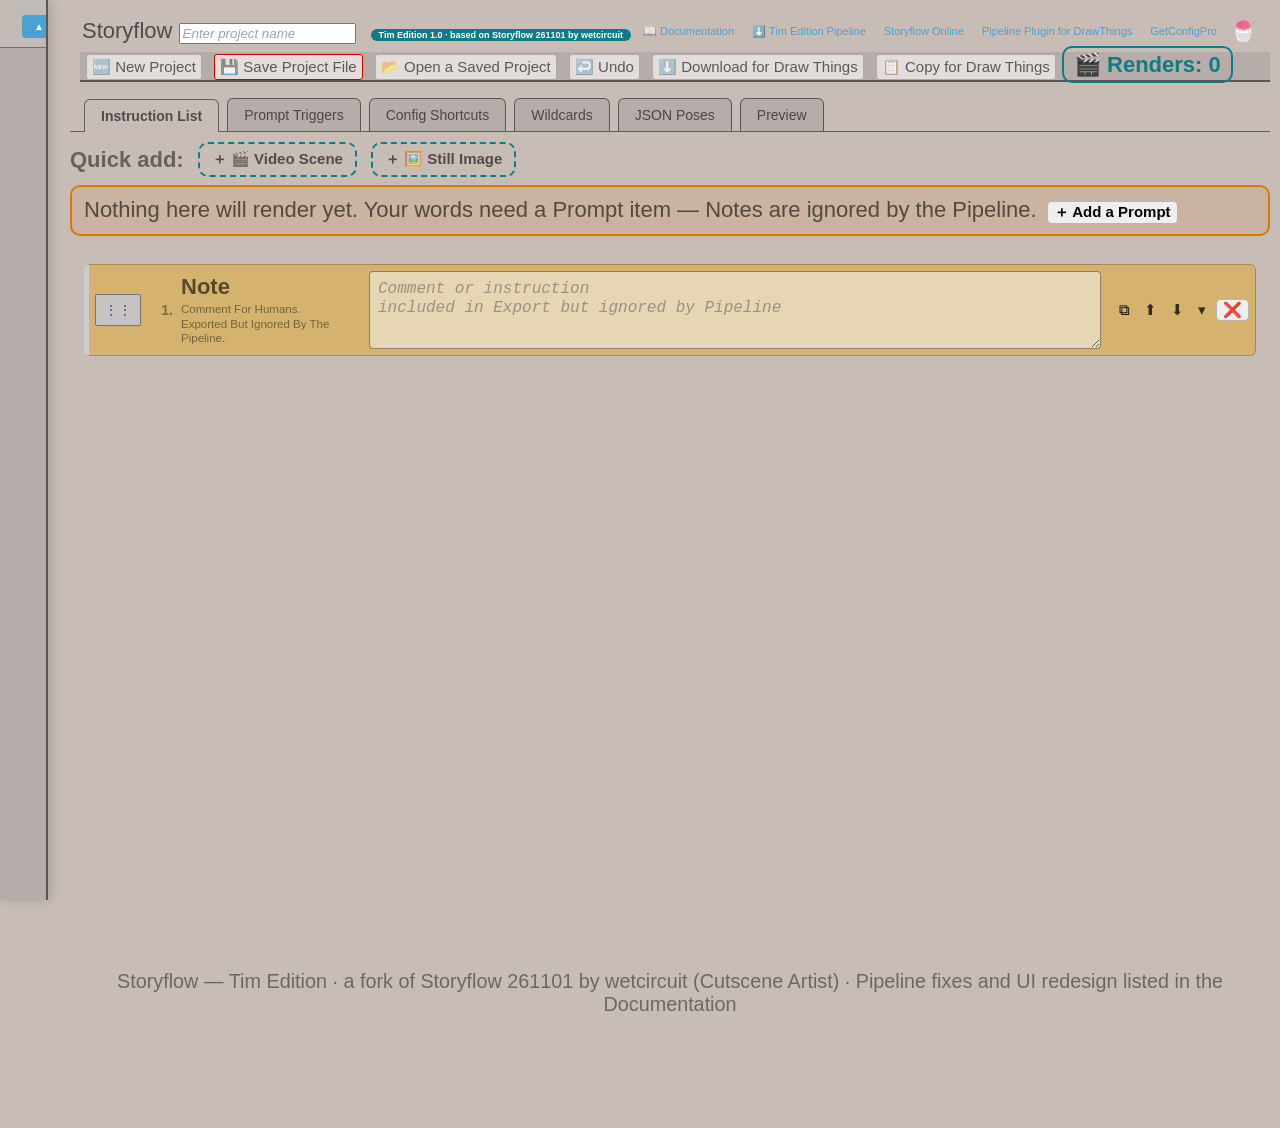
==== index.html @ 90a5c949 "UI redesign round (fixes 19-24): Tim Edition identity, plain-language renames, sticky bar, renders c" ====
<!DOCTYPE html>
<html lang="en">
<head>
    <meta charset="UTF-8" />
    <title>Storyflow — Tim Edition for Draw Things</title>
<meta name="apple-mobile-web-app-capable" content="yes">
<meta name="apple-mobile-web-app-status-bar-style" content="default">
<meta name="apple-mobile-web-app-title" content="StoryFlow">
<link rel="apple-touch-icon" href="app-icon.png">
<style>
/* ==========================================================================
   COLOR SCHEMES & CSS VARIABLES
   ========================================================================== */

/* 1. Default / Light Theme */
:root, body[data-theme="day"] {
    color-scheme: light;
    --bg-primary: #c7bcb6;
    --bg-secondary: #b6adab;
    --bg-tertiary: #c1bab5;
    --bg-accent: #2c2b27;
    --bg-overlay: rgba(0, 0, 0, 0.4);
    --tray-bg: #b6adab;

    --text-primary: rgba(0, 0, 0, 0.6);
    --text-secondary: #073642;
    --text-muted: rgba(0, 0, 0, 0.4);
    --text-inverse: #222;

    --border-color: rgba(0, 0, 0, 0.5);
    --border-light: #eee8d5;

    /* Interactive Elements */
    --primary-color: #4AA1D3;
    --primary-hover: #5991A6;
    --btn-bg: #E3DDDC;
    --btn-hover: #DAD5CF;
    --btn-border: rgba(50, 50, 50, 0.3);
    --drag-handle: #C7C3C3;
    --drag-handle-border: rgba(0, 0, 0, 0.4);

    --textarea-bg: rgba(250, 250, 250, 0.5);
    --textarea-text: rgba(0, 0, 0, 0.8);
    --builder-bg: rgba(250, 250, 250, 0.2);
    --builder-border: rgba(0, 0, 0, 0.3);
    --label-color: rgba(0, 0, 0, 0.4);
    --stripe-even: rgba(250, 250, 250, 0.5);
    --stripe-odd: rgba(250, 250, 250, 0.35);
  
    --input-bg: rgba(250, 250, 250, 0.6);
    --input-text: rgba(0, 0, 0, 0.8);
    --placeholder-text: rgba(100, 100, 100, 0.6);
    --input-border: rgba(0, 0, 0, 0.4);
    --input-focus-border: #2563eb;
    --input-focus-ring: rgba(37, 99, 235, 0.2);

    /* Item Category Colors (Day) */
    --item-note-bg: #d5b36e;
    --item-note-hov: #e7d08f;
    --item-prompt-bg: #ce6666;
    --item-prompt-hov: #E49494;
    --item-config-bg: #6BA07D;
    --item-config-hov: #8fcca2;
    --item-frames-bg: #799dc4;
    --item-frames-hov: #85afe2;
    --item-moodboard-bg: #B081BA;
    --item-moodboard-hov: #ccaad9;
    --item-mask-bg: #8A90B3;
    --item-mask-hov: #B0B0C9;
    --item-canvas-bg: #9297A0;
    --item-canvas-hov: #A7A9B0;
    --item-depth-bg: #7877a5;
    --item-depth-hov: #9b9aba;
    --item-loop-bg: #d18a60;
    --item-loop-hov: #E3AB88;
    --item-xlMagic-bg: #5a8fba;
    --item-xlMagic-hov: #3d80d9;
    --item-xlMagic-color: #ffe739;
    --item-xlmagic-hover: #3d80d9;
    --item-xlmagic-border: rgba(150, 150, 50, 0.6);
    --item-special-border: rgba(50, 50, 250, 0.4);
}

/* 2. Night / Dark Theme Template */
body[data-theme="night"] {
    color-scheme: dark;
    --bg-primary: #000;
    --bg-secondary: #111;
    --bg-tertiary: #555;
    --bg-accent: #777;
    --bg-overlay: rgba(255, 255, 255, 0.4);
    --tray-bg: #222;

    --text-primary: rgba(250, 250, 250, 0.5);
    --text-secondary: #999;
    --text-muted: rgba(200, 200, 200, 0.4);
    --text-inverse: #222;

    --border-color: rgba(155, 155, 155, 0.5);
    --border-light: #eee8d5;

    /* Interactive Elements */
    --primary-color: #A99F74;
    --primary-hover: #BDB481;
    --btn-bg: #464646;
    --btn-hover: #555;
    --btn-border: rgba(150, 150, 150, 0.3);
    --drag-handle: #666;
    --drag-handle-border: rgba(0, 0, 0, 0.4);

    --textarea-bg: rgba(0, 0, 0, 0.3);
    --textarea-text: rgba(250, 250, 250, 0.6);
    --builder-bg: rgba(0, 0, 0, 0.15);
    --builder-border: rgba(0, 0, 0, 0.4);
    --label-color: rgba(250, 250, 250, 0.4);
    --stripe-even: rgba(0, 0, 0, 0.25);
    --stripe-odd: rgba(0, 0, 0, 0.5);
  
    --input-bg: rgba(0, 0, 0, 0.6);
    --input-text: rgba(250, 250, 250, 0.6);
    --placeholder-text: rgba(150, 150, 150, 0.6);
    --input-border: rgba(0, 0, 0, 0.9);
    --input-focus-border: #2563eb;
    --input-focus-ring: rgba(37, 99, 235, 0.2);

    /* Item Category Colors (Day) */
    --item-note-bg: #5a5941;
    --item-note-hov: #717050;
    --item-prompt-bg: #4f3035;
    --item-prompt-hov: #6A4148;
    --item-config-bg: #2E4535;
    --item-config-hov: #3C5D46;
    --item-frames-bg: #2E425A;
    --item-frames-hov: #3C536F;
    --item-moodboard-bg: #452E47;
    --item-moodboard-hov: #5F3D62;
    --item-mask-bg: #404C5D;
    --item-mask-hov: #4E6078;
    --item-canvas-bg: #494E54;
    --item-canvas-hov: #5D646E;
    --item-depth-bg: #2b2d3e;
    --item-depth-hov: #3D405D;
    --item-loop-bg: #5D3E36;
    --item-loop-hov: #764D42;
    --item-xlMagic-bg: #34376a;
    --item-xlMagic-hov: #43478A;
    --item-xlMagic-color: #BF9E3B;
    --item-xlmagic-border: rgba(150, 150, 50, 0.6);
    --item-special-border: rgba(150, 150, 255, 0.4);
}

/* 3. Example: High Contrast / Cyberpunk Theme Template */
body[data-theme="cyberpunk"] {
    color-scheme: dark;
    --bg-primary: #000;
    --bg-secondary: #111;
    --bg-tertiary: #555;
    --bg-accent: #777;
    --bg-overlay: rgba(255, 255, 255, 0.4);
    --tray-bg: #000;

    --text-primary: rgba(255, 255, 255, 0.4);
    --text-secondary: #999;
    --text-muted: rgba(250, 250, 250, 0.4);
    --text-inverse: #222;

    --border-color: rgba(250, 250, 250, 0.15);
    --border-light: #eee8d5;

    /* Interactive Elements */
    --primary-color: #A12828;
    --primary-hover: #B32D2D;
    --btn-bg: #222;
    --btn-hover: #555;
    --btn-border: rgba(200, 200, 200, 0.1);
    --drag-handle: #666;
    --drag-handle-border: rgba(150, 150, 150, 0.3);

    --textarea-bg: rgba(0, 0, 0, 0.3);
    --textarea-text: rgba(250, 250, 250, 0.6);
    --builder-bg: rgba(0, 0, 0, 0.2);
    --builder-border: rgba(0, 0, 0, 0.4);
    --label-color: rgba(250, 250, 250, 0.4);
    --stripe-even: rgba(0, 0, 0, 0.25);
    --stripe-odd: rgba(0, 0, 0, 0.5);
  
    --input-bg: rgba(0, 0, 0, 0.6);
    --input-text: #ccc;
    --placeholder-text: rgba(150, 150, 150, 0.6);
    --input-border: rgba(150, 150, 150, 0.2);
    --input-focus-border: #2563eb;
    --input-focus-ring: rgba(37, 99, 235, 0.2);

    /* Item Category Colors (Day) */
    --item-note-bg: #5a5941;
    --item-note-hov: rgba(250, 250, 250, 0.2);
    --item-prompt-bg: #222;
    --item-prompt-hov: rgba(250, 250, 250, 0.2);
    --item-config-bg: #222;
    --item-config-hov: rgba(250, 250, 250, 0.2);
    --item-frames-bg: #222;
    --item-frames-hov: rgba(250, 250, 250, 0.2);
    --item-moodboard-bg: #222;
    --item-moodboard-hov: rgba(250, 250, 250, 0.2);
    --item-mask-bg: #222;
    --item-mask-hov: rgba(250, 250, 250, 0.2);
    --item-canvas-bg: #222;
    --item-canvas-hov: rgba(250, 250, 250, 0.2);
    --item-depth-bg: #222;
    --item-depth-hov: rgba(250, 250, 250, 0.2);
    --item-loop-bg: #222;
    --item-loop-hov: rgba(250, 250, 250, 0.2);
    --item-xlMagic-bg: #222;
    --item-xlMagic-hov: rgba(250, 250, 250, 0.2);
    --item-xlMagic-color: #BF9E3B;
    --item-xlmagic-border: rgba(150, 150, 50, 0.6);
    --item-special-border: rgba(150, 100, 100, 0.5);
}
.app-header-container {
    display: flex;
    justify-content: space-between;
    align-items: center;
    padding: 8px 12px;
    font-family: SF Pro, sans-serif;
}
.app-header-title {
    display: flex;
    align-items: baseline;
    gap: 15px;
}

.app-header-title h1 {
    font-size: 20px;
    font-weight: 600;
    color: var(--text-color);
    margin: 0;
}

.app-version {
    font-size: 9px;
    color: var(--text-muted);
    font-weight: 400;
}

.app-header-nav {
    color: var(--primary-color);
    display: flex;
    gap: 10px;
}

.app-button {
    text-decoration: none;
    padding: 2px 4px;
    border-radius: 4px;
    font-size: 11px;
    font-weight: 200;
    transition: background-color 0.2s, opacity 0.2s;
}

.primary-action {
    background-color: var(--primary-color);
    color: white;
    border: 0px solid #007bff;
}

.primary-action:hover {
    background-color: var(--primary-hover);
}

.secondary-action {
    background-color: transparent;
    color: var(--primary-color);
}

.secondary-action:hover {
    color: var(--primary-hover);
}

        body { 
    font-family: SF Pro, sans-serif; 
    margin: 10px; 
    font-size: 22px; 
    zoom: 1;
    background-color: var(--bg-primary);
    color: var(--text-primary);
}
        h2 { margin-top: 30px; }
        .section { margin-bottom: 8px; }

        .trigger, .config-shortcut, .wildcard-shortcut, .poseJSON-shortcut, .item {
          display: flex;
          align-items: center;
          margin: 6px 0;
        }
        .item input[type="text"],
        .item textarea {background-color: var(--textarea-bg);
  color: var(--textarea-text);
  border: 1px solid var(--input-border);
          margin-right: 8px;
          flex: 1;
        }

/* [Tim edition] item help text, duplicate button, JSON validation flag */
.item-help-text { font-size: 0.72rem; font-weight: 400; opacity: 0.75; max-width: 150px; line-height: 1.25; margin-top: 2px; }
.item.invalid-json { outline: 2px solid #d60000; outline-offset: 1px; }
.json-flag { display: none; color: #d60000; font-size: 0.72rem; font-weight: 700; margin-top: 2px; }
.item.invalid-json .json-flag { display: block; }
.dup-btn { background: none; border: none; cursor: pointer; font-size: 0.95rem; padding: 2px 4px; }

/* Explicit class for standard textareas */
.standard-textarea {
  border: 1px solid var(--input-border);
  background-color: transparent;
  color: inherit;
  border-radius: 4px; /* Adjust as needed */
  padding: 8px;
  outline: none;
  font-family: Menlo, Monaco, Consolas, "Courier New", monospace;
}

.standard-textarea:focus {
  border-color: var(--input-border-color-focus, #0066cc);
}

/* Restyle main item textareas & text inputs (note, prompt, concat, poseJSON, etc.) */
.item textarea,
.item input[type="text"] {
  font-size: 16px;
  line-height: 1.2;
  font-family: Menlo, Monaco, Consolas, "Courier New", monospace;
}
        .item textarea {
          min-height: 60px;
        }
        .trigger input {
          margin-right: 8px;
          flex: 1;
        }
        .trigger textarea {
          margin-right: 8px;
          flex: 3;
        }
        .config-shortcut input {
          margin-right: 8px;
          flex: 1;
        }
        .config-shortcut textarea {
          margin-right: 8px;
          flex: 3;
        }
        .wildcard-shortcut input,
        .poseJSON-shortcut input {
          margin-right: 8px;
          flex: 1;
        }
        .wildcard-shortcut textarea,
        .poseJSON-shortcut textarea {
          margin-right: 8px;
          flex: 3;
        }
        .trigger textarea,
        .config-shortcut textarea,
        .wildcard-shortcut textarea,
        .poseJSON-shortcut textarea {
          min-height: 48px;
        }
        button {
          margin-left: 6px;
          font-size: 15px;
          border-radius: 5px;
          border: 1px solid var(--btn-border);
        }
        .btn {
    border-radius: 5px;
    background-color: var(--btn-bg);
    border: 1px solid var(--btn-border);
    padding: 1px 7px;
    color: var(--text-primary);
}

.btn:hover {
    background-color: var(--btn-hover);
}
        .btn-project {
font-size: 15px;
          background-color: var(--btn-bg);
    color: var(--text-primary);
          border-radius: 3px;
          border: 1px solid var(--btn-border);
          padding: 3px 5px;
        }
        .btn-project:hover {
          background-color: var(--btn-hover);
        }
        .btn-saveProject {
          background-color: var(--btn-bg);
    color: var(--text-primary);
          border-radius: 3px;
          border: 1px solid #cc0000;
          padding: 3px 5px;
        }
        .btn-saveProject:hover {
          background-color: var(--btn-hover);
        }
        .btn-special {
          background-color: var(--item-canvas-bg);
          color: var(--text-primary);
          border-radius: 4px;
          border: 1px solid var(--item-special-border);
          padding: 2px 5px;
        }
        .btn-special:hover {
          background-color: var(--item-canvas-hov);
        }
        .btn-xlMagic {
          background-color: var(--item-xlMagic-bg);
          color: var(--item-xlMagic-color);
          border-radius: 5px;
          border: 1px solid var(--item-xlmagic-border);
          padding: 0px 5px;
        }
        .btn-xlMagic:hover {
          background-color: var(--item-xlMagic-bg);
          color: #e9d862;
          border-color: #ffe03a;
        }
.btn-note { 
    background-color: var(--item-note-bg); 
    color: var(--text-primary);
}
        .btn-note:hover {
          background-color: var(--item-note-hov);
        }
.btn-prompt { 
    background-color: var(--item-prompt-bg); 
    color: var(--text-primary);
}
        .btn-prompt:hover {
          background-color: var(--item-prompt-hov);
        }
.btn-config { 
    background-color: var(--item-config-bg); 
    color: var(--text-primary);
}
        .btn-config:hover {
          background-color: var(--item-config-hov);
        }
.btn-frames { 
    background-color: var(--item-frames-bg); 
    color: var(--text-primary);
}
        .btn-frames:hover {
          background-color: var(--item-frames-hov);
        }
        .btn-moodboard { 
          background-color: var(--item-moodboard-bg); 
          color: var(--text-primary);
          padding: 2px 5px;
        }
        .btn-moodboard:hover {
          background-color: var(--item-moodboard-hov);
          color: var(--text-primary);
        }
        .btn-mask {
          background-color: var(--item-mask-bg);
          color: var(--text-primary);
          padding: 0px 5px;
        }
        .btn-mask:hover {
          background-color: var(--item-mask-hov);
        }
        .btn-canvas {
          background-color: var(--item-canvas-bg);
          color: var(--text-primary);
          padding: 2px 5px;
        }
        .btn-canvas:hover {
          background-color: var(--item-canvas-hov);
        }
        .btn-depth { 
          background-color: var(--item-depth-bg);
          color: var(--text-primary);
          padding: 2px 5px;
        }
        .btn-depth:hover {
          background-color: var(--item-depth-hov);
        }
        .btn-loop { 
          background-color: var(--item-loop-bg); 
          color: var(--text-primary);
          padding: 2px 5px;
        }
        .btn-loop:hover {
          background-color: var(--item-loop-hov);
        }

        .delete-btn {
          padding 8px 8px;
        }

#themeSelect {
  /* Strips away native browser styling (borders, default arrow) */
  appearance: none;
  -webkit-appearance: none;
  -moz-appearance: none;

  /* Basic resets */
  border: none;
  background: transparent;
  outline: none;
  cursor: pointer;

  /* Custom typography & sizing */
  font-size: 1.5rem;
  padding: 4px 8px;
}

#itemtList { 
    display: flex; 
    flex-direction: column; 
    gap: 6px; 
    /* Take up available vertical space above the fixed bottom tray */
    min-height: calc(100vh - 220px); 
    padding: 12px;
    border: 2px dashed transparent;
    border-radius: 8px;
    transition: background-color 0.2s ease, border-color 0.2s ease;
}

/* Visual cue when dragging items over the screen */
#itemtList.dragging-active {
    border-color: #a0c4ff;
    background-color: var(--bkgd-accent);
}

/* Empty state message inside the drop area */
#itemtList:empty::before {
    content: "📥 Drop items here or click buttons below to build your flow";
    display: flex;
    justify-content: center;
    align-items: center;
    height: 150px;
    color: #888;
    font-size: 14px;
    font-weight: 500;
    border: 2px dashed #ccc;
    border-radius: 8px;
    background-color: #fafafa;
}
        .item { background: #fff000; 
            border: 1px solid; 
            border-color: var(--btn-border); 
            border-radius: 6px; 
            padding: 6px; 
        }
        .item[data-type="note"], .item[data-type="approve"], .item[data-type="swapCanvas"], .item[data-type="fileLoad"] { background: var(--item-note-bg); }
        .item[data-type="prompt"], .item[data-type="negPrompt"], .item[data-type="concat"], .item[data-type="prefix"],  .item[data-type="getPrompt"], 
        .item[data-type="wildcard"], .item[data-type="interrogate"], .item[data-type="enhance"] { background: var(--item-prompt-bg); }
        .item[data-type="config"], .item[data-type="size"], .item[data-type^="sizex2"], .item[data-type^="hrf"], .item[data-type="sweep"], .item[data-type="inpaintTools"] { background: var(--item-config-bg); }
        .item[data-type="frames"], .item[data-type="frames8"], .item[data-type="frames17"], .item[data-type="framesDialog"] { background: var(--item-frames-bg); }
        .item[data-type^="canvas"], .item[data-type^="crop"], .item[data-type^="removeBkgd"], .item[data-type^="askZoom"], .item[data-type^="matte"], .item[data-type^="faceZoom"], .item[data-type^="adaptSize"], .item[data-type="moveScale"] { background: var(--item-canvas-bg); }
        .item[data-type^="mask"] { background: var(--item-mask-bg); }
        .item[data-type^="moodboard"] { background: var(--item-moodboard-bg); }
        .item[data-type^="depth"], .item[data-type^="pose"] { background: var(--item-depth-bg); }
        .item[data-type="xlMagic"] { color: var(--item-xlMagic-color); background: var(--item-xlMagic-bg); border-color: #5a8fba; }
        .item[data-type^="loop"] { background: var(--item-loop-bg); }
        
/* Shared sizing, border, and layout properties for both control buttons */
.drag-handle,
.delBtn {
  display: inline-flex;
  align-items: center;
  justify-content: center;
  padding: 8px 8px;
  border-radius: 2px;
  border: 1px solid var(--drag-handle-border);
  font-size: 14px;
  line-height: 1;
  box-sizing: border-box;
  user-select: none;
  -webkit-user-select: none;
  flex-shrink: 0; /* Prevents squishing when text flexes */
}

/* Drag Handle Specifics */
.drag-handle {
  cursor: grab;
  margin-right: 8px;
  background: var(--drag-handle);
  /* PREVENTS IPAD FROM SCROLLING THE PAGE WHEN YOU TRY TO DRAG THE HANDLE */
  touch-action: none; 
}

/* Delete Button Specifics */
.delBtn {
  cursor: pointer;
  background: var(--bg-btn);
  margin-left: 8px;
}

.delBtn:hover {
  background-color: var(--drag-handle);
  border-color: var(--border-color);
}

/* Ensure child elements inside items don't intercept pointer events while dragging */
.item input, .item textarea, .item select, .item button {
  touch-action: auto;
}
        .drag-handle:active { cursor: grabbing; background: #ccc; }
        #preview { white-space: pre-wrap; border: 1px solid #ddd; padding: 10px; background: #fafafa; }
        .drop-indicator { height: 6px; background: #4a90e2; margin: 2px 0; border-radius: 3px; pointer-events: none; }
        .item.dragging { opacity: .5; }
        .item-type-label { font-weight: 600; margin-right: 8px; min-width: 180px; text-transform: capitalize; }
        .small-muted { font-size: 12px; color: var(--text-muted); margin-left: 8px; }
        .controls-row { display:flex; gap:8px; align-items:center; margin-bottom:8px; }
        .add-buttons { display:flex; gap:6px; flex-wrap:wrap; column-gap: 6px; row-gap: 4px;}
        .action-bar {
  margin-left: 10px; /* Adjust this value to your preferred spacing */
}

/* 1. Container holding the tabs */
.tab-nav {
    display: flex;
    gap: 0px;
    border-bottom: 1px solid var(--border-color);
    margin-top: 16px;
    padding-left: 8px;
}

/* 2. Base tab styling */
.tab-button {
    padding: 8px 16px;
    cursor: pointer;
    border: 1px solid var(--border-color);
    border-bottom: none; /* Hide bottom border */
    background-color: var(--bg-secondary);
    /* Round ONLY top corners */
    border-top-left-radius: 6px;
    border-top-right-radius: 6px;
    border-bottom-left-radius: 0;
    border-bottom-right-radius: 0;
    font-size: 14px;
    color: var(--text-primary);
    transition: background-color 0.2s, color 0.2s;
    margin-right: 2px;
}

/* Hover state */
.tab-button:hover { 
    background-color: var(--bg-tertiary); 
    color: #000;
}

/* 3. Active tab state */
.tab-button.active {
    background-color: var(--bg-primary);
    color: var(--text-primary);
    border-color: var(--border-color);
    font-weight: 600;
    position: relative;
    top: 1px; /* Slight overlap to sit flush on the bottom line */
}

/* Modal Overlay Panel Container */
.tab-content {
    display: none;
    position: fixed;
    top: 0;
    left: 0;
    right: 0;           /* <--- Ensure it spans full width */
    bottom: 0;          /* <--- Spans full height */
    width: 100vw;
    height: 100vh;
    background-color: rgba(0, 0, 0, 0.4);
    z-index: 2000;
    
    /* Centering Controls */
    justify-content: center; /* Horizontally centers the card */
    align-items: flex-start; /* Keeps it near the top */
    padding-top: 80px;
    padding-left: 0;
    padding-right: 0;
    box-sizing: border-box;
}

.tab-content.open {
    display: flex;
}

/* Modal Inner Card */
.tab-overlay-card {
background: var(--bg-primary);
    border: 1px solid var(--border-color);
    color: var(--text-primary);
    border-radius: 10px;
    width: 90%;
    max-width: 600px;
    max-height: 80vh;
    box-shadow: 0 10px 25px rgba(0, 0, 0, 0.25);
    display: flex;
    flex-direction: column;
    overflow: hidden;
    position: relative;
    
    /* Nudge to the left */
    transform: translateX(-60px); /* Adjust pixel value as needed */
}

/* Modal Header with Close Button */
.tab-overlay-header {
    display: flex;
    justify-content: space-between;
    align-items: center;
    padding: 12px 20px;
    background-color: var(--bg-tertiary);
    border-bottom: 1px solid var(--border-color);
}

.tab-overlay-header h3 {
    margin: 0;
    font-size: 16px;
    color: var(--text-primary);
}

.tab-close-btn {
    background: transparent;
    border: none;
    font-size: 18px;
    font-weight: bold;
    cursor: pointer;
    color: var(--text-primary);
    padding: 4px 8px;
    border-radius: 4px;
}

.tab-close-btn:hover {
    background-color: #e4e4e4;
    color: #000;
}

.tab-panel { 
    display: none; 
    padding: 12px;
    overflow-y: auto;
}

.tab-panel.active { 
    display: block; 
}
        
        .item-index {
          font-weight: 600;
          color: var(--text-muted);
          width: 24px;
          text-align: right;
          margin-right: 8px;
          flex-shrink: 0;
          font-size: 14px;
        }

/* ==========================================
   2. Dynamic Form Fields Rules
   ========================================== */
.json-builder-container {
  display: flex;
  flex-wrap: wrap;
  gap: 6px 12px;
  align-items: center;
  flex: 1;
  background: var(--builder-bg);
  padding: 6px 10px;
  border-radius: 4px;
  border: 1px solid var(--builder-border);
  margin-right: 8px;
}

.input-prefix {
  color: var(--text-muted);
  font-size: 12px;
  font-weight: 500;
  font-family:  inherit;
}

/* Base resets */
.custom-slider {
  accent-color: var(--primary-color);
  background: transparent;
  width: 100%;
}

.json-field {
  display: flex;
  align-items: center;
  gap: 4px;
  font-size: 12px;
}

/* Structural utility classes to replace inline styles */
.json-field.full-width {
  width: 100%;
}

.json-field.flex-grow {
  flex: 1;
  width: 100%;
  align-items: stretch;
}

.json-field label {
  font-weight: 500;
  color: var(--label-color);
}
.json-param-label {
    color: var(--label-color);
    font-weight: 500;        /* Label font weight */
    font-size: 12px;         /* Label font size */
    margin-right: 4px;       /* Spacing between label and input */
}

/* Input & Control Baseline Styling */
.json-builder-container input[type="number"],
.json-builder-container input[type="text"],
.json-builder-container select,
.json-builder-container textarea {
  background-color: var(--input-bg);
  color: var(--input-text);
  border: 1px solid var(--input-border);
  border-radius: 3px;
  padding: 2px 6px;
  font-family: inherit;
  font-size: 12px;
  outline: none;
  transition: border-color 0.15s ease, box-shadow 0.15s ease;
}

/* Explicit element dimensions */
.json-field input[type="number"] {
  background-color: var(--input-bg);
  width: 55px;
  height: 20px;
}

/* Compact number inputs (replaces style="width: 3em;") */
.json-field input[type="number"].input-compact {
  width: 3.5em;
}

.json-field input[type="text"] {
  width: 110px;
}

.json-field input[type="text"].input-flex {
  flex: 1;
}

.json-field textarea {
  min-height: 60px;
  width: 100%;
  font-family: Menlo, Monaco, Consolas, "Courier New", monospace;
  font-size: 14px;
  line-height: 18px;
  padding: 4 6px;
  overflow: auto; 
  touch-action: manipulation;

  
  /* Lined Notebook / Alternating Row Effect */
  background-image: repeating-linear-gradient(
    to bottom,
    var(--stripe-even) 0px,
    var(--stripe-even) 18px,
    var(--stripe-odd) 18px,
    var(--stripe-odd) 36px
  );
  background-attachment: local; /* Scrolls the stripes along with the text */
  background-color: transparent;
  color: var(--input-text);
  border: 1px solid var(--input-border);
}

.json-field input[type="checkbox"] {
  accent-color: var(--primary-color);
  cursor: pointer;
}

/* Interactive States */
.json-builder-container input:focus,
.json-builder-container select:focus,
.json-builder-container textarea:focus {
  border-color: var(--input-focus-border);
  box-shadow: 0 0 0 2px var(--input-focus-ring);
}

/* Fix for WebKit auto-fill overriding dark backgrounds */
.json-builder-container input:-webkit-autofill {
  -webkit-box-shadow: 0 0 0 30px var(--input-bg) inset !important;
  -webkit-text-fill-color: var(--input-text) !important;
}
#tab-preview pre {
    white-space: pre-wrap;
    word-break: break-word;
    border: 1px solid var(--border-color);
    padding: 12px;
    background: var(--bg-secondary);
    border-radius: 6px;
    max-height: 60vh;
    overflow-y: auto;
    margin: 0;
}

/* Base Body Adjustment */
body { 
    padding-bottom: 70px;
    transition: padding-bottom 0.3s ease;
}

/* Fixed Bottom Tray Container */
#fixed-instructions-bar {
    position: fixed;
    bottom: 0;
    left: 0;
    right: 0;
background-color: var(--bg-secondary);
    border-top: 2px solid var(--border-color);
    z-index: 1000;
    box-shadow: 0 -3px 10px rgba(0,0,0,0.15);
    transition: all 0.3s cubic-bezier(0.25, 1, 0.5, 1);
    overflow: hidden;
    display: flex;
    flex-direction: column;
}

/* State 1: Collapsed (Speed Rail) */
#fixed-instructions-bar.tray-collapsed {
    height: 48px;
}

/* State 2: Medium (Categorized Dock) */
#fixed-instructions-bar.tray-medium {
    height: 150px;
}

/* State 3: Full Options Matrix */
#fixed-instructions-bar.tray-expanded {
    height: 380px;
}

/* Tray Header Layout */
.tray-header {
    display: flex;
    justify-content: space-between;
    align-items: center;
    padding: 6px 16px;
    background: var(--bg-tertiary);
    border-bottom: 1px solid var(--input-border);
    min-height: 48px;
    box-sizing: border-box;
}

.speed-rail-items {
    display: flex;
    align-items: center;
    gap: 6px;
    flex-wrap: nowrap;
    overflow-x: auto;
}

.speed-rail-items button,
.add-buttons button {
    cursor: grab;
}

.speed-rail-items button:active,
.add-buttons button:active {
    cursor: grabbing;
}

.speed-label {
    font-size: 11px;
    font-weight: bold;
    color: var(--text-muted);
    margin-right: 4px;
    letter-spacing: 0.5px;
}

.btn-tray-toggle {
    background: var(--primary-color);
    color: white;
    border: none;
    padding: 6px 12px;
    border-radius: 4px;
    cursor: pointer;
    font-size: 10px;
    font-weight: bold;
    white-space: nowrap;
}

.btn-tray-toggle:hover {
    background: var(--primary-hover);
}

/* Category Filter Tabs */
.tray-category-tabs {
    display: flex;
    gap: 4px;
    padding: 8px 24px;
    background: var(--bg-accent);
    border-bottom: 1px solid var(--border-color);
}

.tray-cat-btn {
    border: 1px solid var(--input-border);
    background: var(--btn-bg);
    color: var(--text-muted);
    padding: 4px 10px;
    border-radius: 12px;
    font-size: 11px;
    cursor: pointer;
}

.tray-cat-btn.active {
    background: var(--primary-color);
    color: white;
    border-color: #var(--border-light);
}

.tray-content {
    padding-top: 8px;
    padding-left: 12px;
    justify-content: center;
    align-items: center;
    width: 100%;
    height: 100%;
    background: var(--tray-bg);
}

.button-group {
    display: flex;
    flex-wrap: wrap;
    gap: 6px;
    margin-bottom: 6px;
}
input::placeholder,
textarea::placeholder {
  color: var(--placeholder-text);
  font-style: italic;
  opacity: 1; /* Override Firefox's default opacity reduction */
}

.file-reconnect-warning {
    border: 2px dashed #e63946 !important;
    background-color: #ffe6e6 !important;
    flex-wrap: wrap; /* Allows injected warning element to drop to a new line */
}

/* ============================================================
   [Tim edition] UI redesign — branding, sticky bar, family
   colors, loop brackets, collapse, tray dock (left/bottom),
   library drawer, quick-add + guard
   ============================================================ */
.app-version { background: #0e7c86; color: #fff; border-radius: 10px; padding: 1px 8px; font-weight: 600; }
.action-bar { position: sticky; top: 0; z-index: 900; background: var(--bg-secondary); border-bottom: 2px solid var(--border-color); }
.render-counter { font-weight: 700; padding: 4px 10px; border: 2px solid #0e7c86; border-radius: 10px; color: #0e7c86; white-space: nowrap; }
.tab-count { font-weight: 700; opacity: 0.85; }
.quick-add-bar { display: flex; gap: 8px; align-items: center; margin: 10px 0 4px; flex-wrap: wrap; }
.quick-add-label { font-weight: 600; opacity: 0.8; }
.btn-template { border: 2px dashed #0e7c86; background: transparent; color: inherit; border-radius: 10px; padding: 6px 12px; font-weight: 600; cursor: pointer; }
.btn-template:hover { background: rgba(14,124,134,0.12); }
.render-guard { border: 2px solid #d97706; background: rgba(217,119,6,0.12); border-radius: 10px; padding: 10px 12px; margin: 8px 0; }
.render-guard button { margin-left: 10px; font-weight: 700; cursor: pointer; }
/* item family color bands */
.item { border-left: 5px solid #95a5a6; }
.item.fam-prompt { border-left-color: #4a90d9; }
.item.fam-video { border-left-color: #9b59b6; }
.item.fam-mask { border-left-color: #27ae60; }
.item.fam-file { border-left-color: #e67e22; }
.item.fam-flow { border-left-color: #e74c3c; }
.item.fam-config { border-left-color: #95a5a6; }
.item.fam-canvas { border-left-color: #16a085; }
.item.fam-mood { border-left-color: #b7950b; }
.item.fam-note { border-left-color: #cccccc; }
/* loop brackets */
.item.in-loop { margin-left: 22px; }
.item.loop-unmatched { outline: 2px dashed #e74c3c; outline-offset: -2px; }
/* move + collapse buttons */
.move-btn, .collapse-btn { background: none; border: none; cursor: pointer; font-size: 15px; padding: 2px 4px; opacity: 0.75; }
.move-btn:hover, .collapse-btn:hover { opacity: 1; }
.item.item-collapsed > *:not(.drag-handle):not(.item-index):not(.item-type-label):not(.dup-btn):not(.delete-btn):not(.move-btn):not(.collapse-btn) { display: none !important; }
/* tray search + dock switch */
#traySearch { border-radius: 8px; border: 1px solid var(--border-color); padding: 4px 8px; min-width: 150px; }
.dock-switch { display: inline-flex; gap: 4px; margin: 0 6px; }
.dock-switch button { border: 1px solid var(--border-color); background: transparent; color: inherit; border-radius: 8px; padding: 3px 8px; cursor: pointer; font-weight: 600; }
.dock-switch button.dock-active { background: #0e7c86; color: #fff; border-color: #0e7c86; }
/* libraries open as a right-side drawer instead of a centered popup */
.tab-content { justify-content: flex-end; padding-top: 0; }
.tab-overlay-card { height: 100vh; max-height: 100vh; width: min(620px, 94vw); border-radius: 0; overflow-y: auto; }
/* tray docked LEFT (Tim's default): a permanent full-height column */
body { transition: padding-left 0.3s ease, padding-bottom 0.3s ease; }
body.tray-left { padding-left: 308px; padding-bottom: 12px; }
body.tray-left #fixed-instructions-bar { top: 0; bottom: 0; left: 0; right: auto; width: 292px; height: auto !important; border-top: none; border-right: 2px solid var(--border-color); box-shadow: 3px 0 10px rgba(0,0,0,0.15); }
body.tray-left #fixed-instructions-bar .tray-content { overflow-y: auto; flex: 1 1 auto; }
body.tray-left .tray-header { flex-wrap: wrap; }
body.tray-left .speed-rail-items { flex-wrap: wrap; }
body.tray-left .tray-category-tabs { flex-wrap: wrap; }
body.tray-left:has(#fixed-instructions-bar.tray-collapsed) { padding-left: 60px; }
body.tray-left #fixed-instructions-bar.tray-collapsed { width: 46px; }
body.tray-left #fixed-instructions-bar.tray-collapsed .tray-content,
body.tray-left #fixed-instructions-bar.tray-collapsed .tray-category-tabs,
body.tray-left #fixed-instructions-bar.tray-collapsed .speed-rail-items,
body.tray-left #fixed-instructions-bar.tray-collapsed .dock-switch,
body.tray-left #fixed-instructions-bar.tray-collapsed #traySearch { display: none; }
.tim-footer { text-align: center; opacity: 0.75; font-size: 0.9em; margin: 18px 0 90px; }
    </style>
<!-- iOS / Apple Home Screen Icons & App Mode -->
<link rel="apple-touch-icon" sizes="180x180" href="https://cutsceneartist.com/DrawThings/app-icons/icon-180.png">
<meta name="apple-mobile-web-app-capable" content="yes">
<meta name="apple-mobile-web-app-status-bar-style" content="black-translucent">
<meta name="apple-mobile-web-app-title" content="Storyflow">

<!-- Standard Web App Icons & Manifest -->
<link rel="icon" href="data:image/svg+xml,%3Csvg xmlns='http://www.w3.org/2000/svg' viewBox='0 0 64 64'%3E%3Crect width='64' height='64' rx='12' fill='%230e7c86'/%3E%3Ctext x='32' y='44' font-size='36' text-anchor='middle' fill='white' font-family='sans-serif' font-weight='bold'%3ET%3C/text%3E%3C/svg%3E">
</head>

<body>
<header class="app-header-container">
    <div class="app-header-title">
        <label>Storyflow
            <input type="text" id="projectName" placeholder="Enter project name" oninput="updatePreview()">
        </label>
        <span class="app-version">Tim Edition 1.0 · based on Storyflow 261101 by wetcircuit</span>
    </div>
    <nav class="app-header-nav">
        <a href="docs/" class="app-button secondary-action">📖 Documentation</a>
        <a href="StoryflowPipeline_tim.js" class="app-button secondary-action">⬇️ Tim Edition Pipeline</a>
        <a href="https://cutsceneartist.com/DrawThings/" class="app-button secondary-action">Storyflow Online</a>
        <a href="https://cutsceneartist.com/DrawThings/StoryflowPipeline.zip" class="app-button secondary-action">Pipeline Plugin for DrawThings</a>
        <a href="https://cutsceneartist.com/DrawThings/GetConfigPro.zip" class="app-button secondary-action">GetConfigPro</a>
    </nav>
<select id="themeSelect" onchange="setTheme(this.value)" style="font-size: 20px; padding: 2px 2px; border-radius: 8px;">
    <option value="day">🍧</option>
    <option value="night">🌙</option>
    <option value="cyberpunk">⚡</option>
</select>
</header>

<div class="section action-bar">
    <button class="btn-project" onclick="newProject()">🆕 New Project</button>
    <button class="btn-saveProject" onclick="saveProject()">💾 Save Project File</button>
    <button class="btn-project" onclick="loadProject()">📂 Open a Saved Project</button>
    <button class="btn-project" id="undoBtn" onclick="undoLast()" title="Undo the last list change (add, delete, duplicate, reorder, load, new)">↩️ Undo</button>
    <button class="btn-project" onclick="exportTextfile()">⬇️ Download for Draw Things</button>
    <button class="btn-project" onclick="exportClipboard(this)">📋 Copy for Draw Things</button>
    <span id="renderCounter" class="render-counter" title="Items that will actually render — the same count the Pipeline reports as 'number of renders'">🎬 Renders: 0</span>
</div>

<div class="tab-container section">
    <!-- Tab Navigation with 6 Tabs -->
    <div class="tab-nav">
        <button id="defaultOpen" class="tab-button active" onclick="openTab(event, 'tab-storyflow')">Instruction List</button>
        <button class="tab-button" onclick="openTab(event, 'tab-triggers')">Prompt Triggers <span class="tab-count" id="count-triggers"></span></button>
        <button class="tab-button" onclick="openTab(event, 'tab-shortcuts')">Config Shortcuts <span class="tab-count" id="count-shortcuts"></span></button>
        <button class="tab-button" onclick="openTab(event, 'tab-wildcards')">Wildcards <span class="tab-count" id="count-wildcards"></span></button>
        <button class="tab-button" onclick="openTab(event, 'tab-poses')">JSON Poses <span class="tab-count" id="count-poses"></span></button>
        <button class="tab-button" onclick="openTab(event, 'tab-preview')">Preview</button>
    </div>

    <!-- TAB POPUPS -->
    <div id="tabContentOverlay" class="tab-content" onclick="handleOverlayClick(event)">
        <div class="tab-overlay-card">
            <div class="tab-overlay-header">
                <h3 id="overlayTitle">Settings</h3>
                <button class="tab-close-btn" onclick="closeOverlay()">✕</button>
            </div>

            <div id="tab-triggers" class="tab-panel">
                <div class="list-container" id="triggerListPrompt"></div>
                <div class="footer">
                    <button class="btn" onclick="addTriggerPrompt()">+ Add Prompt Trigger</button>
                    <p class="small-muted">User-defined triggerwords used by the <strong>prompt</strong> items only</p>
                </div>
            </div>

            <div id="tab-shortcuts" class="tab-panel">
                <div class="list-container" id="configShortcutsList"></div>
                <div class="footer">
                    <button class="btn" onclick="addConfigShortcut()">+ Add Config Shortcut</button>
                    <p class="small-muted">User-defined shortcuts used by the <strong>config</strong> items only</p>
                </div>
            </div>

            <div id="tab-wildcards" class="tab-panel">
                <div class="list-container" id="wildcardsList"></div>
                <div class="footer">
                    <button class="btn" onclick="addWildcard()">+ Add Wildcard</button>
                    <p class="small-muted">Define wildcards for prompt items</p>
                </div>
            </div>

            <div id="tab-poses" class="tab-panel">
                <div class="list-container" id="poseJSONShortcutsList"></div>
                <div class="footer">
                    <button class="btn" onclick="addPose()">+ Add Pose Shortcut</button>
                    <p class="small-muted">Define shortcuts for JSON poses</p>
                </div>
            </div>

            <!-- Preview Tab Panel -->
            <div id="tab-preview" class="tab-panel">
                <pre id="preview"></pre>
            </div>
        </div>
    </div>
</div>

    <!-- [Tim edition] quick-add templates + the no-renders guard -->
    <div class="quick-add-bar">
        <span class="quick-add-label">Quick add:</span>
        <button class="btn-template" onclick="addVideoScene()" title="Adds Add Text + Length from Dialogue + Prompt — one complete video scene">＋ 🎬 Video Scene</button>
        <button class="btn-template" onclick="addStillImage()" title="Adds a single Prompt item — one still image">＋ 🖼️ Still Image</button>
    </div>
    <div id="renderGuard" class="render-guard" style="display:none"></div>

    <div id="itemtList" aria-live="polite"></div>

    <footer class="tim-footer">Storyflow — Tim Edition · a fork of Storyflow 261101 by wetcircuit (Cutscene Artist) · Pipeline fixes and UI redesign listed in the Documentation</footer>

    <!-- BUTTONS TRAY -->
<div id="fixed-instructions-bar" class="tray-collapsed" data-category="all">
    <!-- Tray Header / Speed Rail Header -->
    <div class="tray-header">
        <div class="speed-rail-items">
    <span class="speed-label">grab to drop:</span>

     
                <button class="btn-note" draggable="true" ondragstart="handleNewItemDragStart(event, 'note')" onclick="addItem('note')">+ Note</button>

                <button class="btn-special" draggable="true" ondragstart="handleNewItemDragStart(event, 'canvasClear')" onclick="addItem('canvasClear')">+ Clear Image</button>

                <button class="btn-config" draggable="true" ondragstart="handleNewItemDragStart(event, 'size')" onclick="addItem('size')">+ Size</button>

                <button class="btn-prompt" draggable="true" ondragstart="handleNewItemDragStart(event, 'prompt')" onclick="addItem('prompt')">+ Prompt</button>

                <button class="btn-frames" draggable="true" ondragstart="handleNewItemDragStart(event, 'framesDialog')" onclick="addItem('framesDialog')">+ 💬 Length from Dialogue</button>

                <button class="btn-canvas" draggable="true" ondragstart="handleNewItemDragStart(event, 'crop')" onclick="addItem('crop')">+ Crop Image</button>


</div>
        
        <div class="tray-controls">
            <input type="text" id="traySearch" placeholder="find an instruction…" oninput="filterTraySearch(this.value)" title="Filter the instruction buttons by name">
            <span class="dock-switch" title="Where the instruction list (tray) sits">
                <button type="button" id="dockLeftBtn" onclick="setTrayDock('left')">◀ Left</button>
                <button type="button" id="dockBottomBtn" onclick="setTrayDock('bottom')">▼ Bottom</button>
            </span>
            <button class="btn-tray-toggle" id="trayToggleBtn" onclick="toggleTrayState()">
                ▲ (Click to Expand)
            </button>
        </div>
    </div>

    <!-- Category Filter Tabs (Visible in Medium / Expanded state) -->
    <div class="tray-category-tabs">
        <button class="tray-cat-btn active" onclick="filterTrayCategory('all', this)">All Options</button>
        <button class="tray-cat-btn" onclick="filterTrayCategory('prompts', this)">Prompts</button>
        <button class="tray-cat-btn" onclick="filterTrayCategory('imgvid', this)">Img Vid</button>
        <button class="tray-cat-btn" onclick="filterTrayCategory('config', this)">Config</button>
        <button class="tray-cat-btn" onclick="filterTrayCategory('canvas', this)">Canvas</button>
        <button class="tray-cat-btn" onclick="filterTrayCategory('moodboard', this)">Moodboard</button>
        <button class="tray-cat-btn" onclick="filterTrayCategory('mask', this)">Mask</button>
        <button class="tray-cat-btn" onclick="filterTrayCategory('layers', this)">Layers</button>
        <button class="tray-cat-btn" onclick="filterTrayCategory('loop', this)">Loop</button>
    </div>

    <!-- Full Button Grid -->
    <div class="tray-content">
        <div class="add-buttons">
            <!-- Prompts -->
            <div class="button-group" data-category="prompts">
                <button class="btn-prompt" draggable="true" ondragstart="handleNewItemDragStart(event, 'prompt')" onclick="addItem('prompt')">+ Prompt</button>
                <button class="btn-prompt" draggable="true" ondragstart="handleNewItemDragStart(event, 'concat')" onclick="addItem('concat')">+ Add Text (Concat)</button>
                <button class="btn-prompt" draggable="true" ondragstart="handleNewItemDragStart(event, 'wildcard')" onclick="addItem('wildcard')">+ Wildcard</button>
                <button class="btn-prompt" draggable="true" ondragstart="handleNewItemDragStart(event, 'interrogate')" onclick="addItem('interrogate')">+ Interrogate</button>
                <button class="btn-prompt" draggable="true" ondragstart="handleNewItemDragStart(event, 'enhance')" onclick="addItem('enhance')">+ Enhance</button>
                <button class="btn-prompt" draggable="true" ondragstart="handleNewItemDragStart(event, 'prefix')" onclick="addItem('prefix')">+ Prefix</button>
                <button class="btn-prompt" draggable="true" ondragstart="handleNewItemDragStart(event, 'getPrompt')" onclick="addItem('getPrompt')">+ Get Prompt</button>
                <button class="btn-prompt" draggable="true" ondragstart="handleNewItemDragStart(event, 'negPrompt')" onclick="addItem('negPrompt')">+ Negative</button>
            </div>

            <!-- ImgVid -->
            <div class="button-group" data-category="imgvid">
                <button class="btn-special" draggable="true" ondragstart="handleNewItemDragStart(event, 'canvasClear')" onclick="addItem('canvasClear')">+ Clear Image</button>
                <button class="btn-special" draggable="true" ondragstart="handleNewItemDragStart(event, 'canvasSaveArea')" onclick="addItem('canvasSaveArea')">+ Save Area</button>
                <button class="btn-special" draggable="true" ondragstart="handleNewItemDragStart(event, 'canvasSave')" onclick="addItem('canvasSave')">+ Save Full</button>
                <button class="btn-special" draggable="true" ondragstart="handleNewItemDragStart(event, 'canvasLoad')" onclick="addItem('canvasLoad')">+ Load</button>
                <button class="btn-note" draggable="true" ondragstart="handleNewItemDragStart(event, 'swapCanvas')" onclick="addItem('swapCanvas')">+ Swap</button>
                <button class="btn-frames" draggable="true" ondragstart="handleNewItemDragStart(event, 'frames')" onclick="addItem('frames')">+ Frames: Wan</button>
                <button class="btn-frames" draggable="true" ondragstart="handleNewItemDragStart(event, 'frames8')" onclick="addItem('frames8')">+ Frames: LTX</button>
                <button class="btn-frames" draggable="true" ondragstart="handleNewItemDragStart(event, 'frames17')" onclick="addItem('frames17')">+ Frames: H3</button>
                <button class="btn-frames" draggable="true" ondragstart="handleNewItemDragStart(event, 'framesDialog')" onclick="addItem('framesDialog')">+ 💬 Length from Dialogue</button>
            </div>

            <!-- Config -->
            <div class="button-group" data-category="config">
                <button class="btn-config" draggable="true" ondragstart="handleNewItemDragStart(event, 'config')" onclick="addItem('config')">+ Config</button>
                <button class="btn-config" draggable="true" ondragstart="handleNewItemDragStart(event, 'size')" onclick="addItem('size')">+ Size</button>
                <button class="btn-config" draggable="true" ondragstart="handleNewItemDragStart(event, 'sizex2')" onclick="addItem('sizex2')">+ Size x2</button>
                <button class="btn-config" draggable="true" ondragstart="handleNewItemDragStart(event, 'hrf')" onclick="addItem('hrf')">+ High-res Fix</button>
                <button class="btn-config" draggable="true" ondragstart="handleNewItemDragStart(event, 'inpaintTools')" onclick="addItem('inpaintTools')">+ In-paint Tools</button>
                <button class="btn-config" draggable="true" ondragstart="handleNewItemDragStart(event, 'sweep')" onclick="addItem('sweep')">+ Sweep</button>
                <button class="btn-xlMagic" draggable="true" ondragstart="handleNewItemDragStart(event, 'xlMagic')" onclick="addItem('xlMagic')">+ XL Magic✨</button>
            </div>

            <!-- Canvas -->
            <div class="button-group" data-category="canvas">
                <button class="btn-canvas" draggable="true" ondragstart="handleNewItemDragStart(event, 'faceZoom')" onclick="addItem('faceZoom')">+ Face Zoom</button>
                <button class="btn-canvas" draggable="true" ondragstart="handleNewItemDragStart(event, 'askZoom')" onclick="addItem('askZoom')">+ Ask Zoom</button>
                <button class="btn-canvas" draggable="true" ondragstart="handleNewItemDragStart(event, 'moveScale')" onclick="addItem('moveScale')">+ Move Scale</button>
                <button class="btn-canvas" draggable="true" ondragstart="handleNewItemDragStart(event, 'adaptSize')" onclick="addItem('adaptSize')">+ Adapt Size</button>
                <button class="btn-canvas" draggable="true" ondragstart="handleNewItemDragStart(event, 'matte')" onclick="addItem('matte')">+ Matte</button>
                <button class="btn-canvas" draggable="true" ondragstart="handleNewItemDragStart(event, 'crop')" onclick="addItem('crop')">+ Crop</button>
                <button class="btn-canvas" draggable="true" ondragstart="handleNewItemDragStart(event, 'removeBkgd')" onclick="addItem('removeBkgd')">+ Remove BKGD</button>
            </div>

            <!-- Moodboard -->
            <div class="button-group" data-category="moodboard">
                <button class="btn-moodboard" draggable="true" ondragstart="handleNewItemDragStart(event, 'moodboardClear')" onclick="addItem('moodboardClear')">+ Clear Moodboard</button>
                <button class="btn-moodboard" draggable="true" ondragstart="handleNewItemDragStart(event, 'moodboardCanvas')" onclick="addItem('moodboardCanvas')">+ Canvas to Moodboard</button>
                <button class="btn-moodboard" draggable="true" ondragstart="handleNewItemDragStart(event, 'moodboardAdd')" onclick="addItem('moodboardAdd')">+ Add to Moodboard</button>
                <button class="btn-moodboard" draggable="true" ondragstart="handleNewItemDragStart(event, 'moodboardRemove')" onclick="addItem('moodboardRemove')">+ Remove from Moodboard</button>
                <button class="btn-moodboard" draggable="true" ondragstart="handleNewItemDragStart(event, 'moodboardWeights')" onclick="addItem('moodboardWeights')">+ MB Weights</button>
                <button class="btn-loop" draggable="true" ondragstart="handleNewItemDragStart(event, 'loopAddMB')" onclick="addItem('loopAddMB')">+ Add⒤ MB</button>
            </div>

            <!-- Mask -->
            <div class="button-group" data-category="mask">
                <button class="btn-mask" draggable="true" ondragstart="handleNewItemDragStart(event, 'maskClear')" onclick="addItem('maskClear')">+ Clear 👤Mask</button>
                <button class="btn-mask" draggable="true" ondragstart="handleNewItemDragStart(event, 'maskLoad')" onclick="addItem('maskLoad')">+ Load 👤</button>
                <button class="btn-mask" draggable="true" ondragstart="handleNewItemDragStart(event, 'maskFG')" onclick="addItem('maskFG')">+ Foreground 👤</button>
                <button class="btn-mask" draggable="true" ondragstart="handleNewItemDragStart(event, 'maskBkgd')" onclick="addItem('maskBkgd')">+ Background 👤</button>
                <button class="btn-mask" draggable="true" ondragstart="handleNewItemDragStart(event, 'maskBody')" onclick="addItem('maskBody')">+ Body 👤</button>
                <button class="btn-loop" draggable="true" ondragstart="handleNewItemDragStart(event, 'loopLoadMask')" onclick="addItem('loopLoadMask')">+ Load⒤👤</button>
            </div>

            <!-- Layers -->
            <div class="button-group" data-category="layers">
                <button class="btn-depth" draggable="true" ondragstart="handleNewItemDragStart(event, 'depthExtract')" onclick="addItem('depthExtract')">+ Extract Depth</button>
                <button class="btn-depth" draggable="true" ondragstart="handleNewItemDragStart(event, 'depthCanvas')" onclick="addItem('depthCanvas')">+ Canvas to Depth</button>
                <button class="btn-depth" draggable="true" ondragstart="handleNewItemDragStart(event, 'depthToCanvas')" onclick="addItem('depthToCanvas')">+ Depth to Canvas</button>
                <button class="btn-depth" draggable="true" ondragstart="handleNewItemDragStart(event, 'poseJSON')" onclick="addItem('poseJSON')">+ JSON Pose</button>
                <button class="btn-mask" draggable="true" ondragstart="handleNewItemDragStart(event, 'maskGet')" onclick="addItem('maskGet')">+ Mask👤 to Canvas</button>
            </div>

            <!-- Loop -->
            <div class="button-group" data-category="loop">
                <button class="btn-note" draggable="true" ondragstart="handleNewItemDragStart(event, 'note')" onclick="addItem('note')">+ Note</button>
                <button class="btn-note" draggable="true" ondragstart="handleNewItemDragStart(event, 'approve')" onclick="addItem('approve')">+ Approve</button>
                <button class="btn-note" draggable="true" ondragstart="handleNewItemDragStart(event, 'fileLoad')" onclick="addItem('fileLoad')">+ Add Pipeline</button>
                <button class="btn-loop" draggable="true" ondragstart="handleNewItemDragStart(event, 'loop')" onclick="addItem('loop')">+ Loop</button>
                <button class="btn-loop" draggable="true" ondragstart="handleNewItemDragStart(event, 'loopSave')" onclick="addItem('loopSave')">+ Save Image⒤</button>
                <button class="btn-loop" draggable="true" ondragstart="handleNewItemDragStart(event, 'loopLoad')" onclick="addItem('loopLoad')">+ Load Image⒤</button>
                <button class="btn-loop" draggable="true" ondragstart="handleNewItemDragStart(event, 'loopEnd')" onclick="addItem('loopEnd')">+ End Loop</button>
            </div>
        </div>
    </div>
</div>

    <script>
 /* ===========================
   State
   =========================== */
let promptTriggers = {};
let configShortcuts = {};
let poseJSONShortcuts = {};
let wildcardShortcuts = {};
const dropIndicator = document.createElement("div");
dropIndicator.className = "drop-indicator";
let draggedEl = null;

/* ===========================
   Utility helpers
   =========================== */
function formatTypeLabel(type) {
  const map = {
    note: "note",
    prompt: "prompt",
    concat: "concat — add text",
    prefix: "prefix",
    wildcard: "wildcard",
    interrogate: "interrogate",
    enhance: "enhance LLM",
    getPrompt: "get prompt",
    approve: "approve ✏️",
    swapCanvas: "swap image",
    config: "config",
    size: "size",
    sizex2: "size x2",
    hrf: "High-Res Fix",
    sweep: "sweep",
    frames: "frames Wan",
    frames8: "frames LTX",
    frames17: "frames H3",
    framesDialog: "frames by dialog — auto length 💬",
    negPrompt: "negative prompt",
    faceZoom: "face zoom",
    askZoom: "ask zoom",
    removeBkgd: "remove background",
    canvasClear: "clear image",
    canvasSave: "save full image",
    canvasSaveArea: "save render area",
    canvasLoad: "load image",
    moveScale: "move & scale",
    adaptSize: "adapt size to fit image",
    matte: "matte",
    crop: "crop image",
    moodboardClear: "clear moodboard",
    moodboardCanvas: "canvas to moodboard",
    moodboardAdd: "add to moodboard",
    moodboardLoad: "add to moodboard",
    moodboardRemove: "remove moodboard at idx",
    moodboardWeights: "moodboard weights",
    loopAddMB: "Add⒤ to moodboard",
    maskClear: "clear mask",
    maskLoad: "load mask",
    maskGet: "get mask",
    maskBkgd: "background mask",
    maskFG: "foreground mask",
    maskBody: "body mask",
    maskAsk: "ask mask",
    inpaintTools: "in-paint tools",
    depthExtract: "extract depthmap",
    depthCanvas: "canvas to depth layer",
    depthToCanvas: "depth layer to canvas",
    xlMagic: "XL magic✨",
    poseClear: "clear pose",
    poseJSON: "JSON pose",
    fileLoad: "add pipeline",
    loop: "loop",
    loopLoad: "load image⒤",
    loopLoadMask: "load mask⒤",
    loopSave: "save image⒤",
    loopEnd: "end Loop",
  };
  return map[type] || type;
}

function parseJSONSafely(str, fallback) {
    try {
        if (typeof str === 'object' && str !== null) return str;
        return JSON.parse(str);
    } catch(e) {
        return fallback;
    }
}

/* ===========================
   Configuration Schema
   =========================== */
/* ===========================
   [Tim edition] One-line help per item type
   Shown under the type label on every item — the original Editor's only
   help was placeholder text inside empty fields.
   =========================== */
/* [Tim edition] item families — drive the color band on each item so a
   long list is scannable by kind at a glance. */
const ITEM_FAMILY = (() => {
    const fam = {};
    const put = (family, types) => types.forEach(t => { fam[t] = family; });
    put("prompt", ["prompt", "concat", "prefix", "wildcard", "negPrompt", "interrogate", "enhance", "getPrompt", "approve"]);
    put("video", ["frames", "frames8", "frames17", "framesDialog"]);
    put("mask", ["maskClear", "maskLoad", "maskGet", "maskBkgd", "maskFG", "maskBody", "maskAsk"]);
    put("file", ["canvasSave", "canvasSaveArea", "canvasLoad", "fileLoad", "loopLoad", "loopSave", "loopLoadMask"]);
    put("flow", ["loop", "loopEnd"]);
    put("canvas", ["canvasClear", "swapCanvas", "crop", "faceZoom", "askZoom", "moveScale", "adaptSize", "matte", "removeBkgd", "depthExtract", "depthCanvas", "depthToCanvas"]);
    put("mood", ["moodboardClear", "moodboardCanvas", "moodboardAdd", "moodboardLoad", "moodboardRemove", "moodboardWeights", "loopAddMB"]);
    put("note", ["note"]);
    return fam;
})();
function itemFamily(type) { return ITEM_FAMILY[type] || "config"; }

const ITEM_HELP = {
    prompt: "Renders. Final prompt = concat bucket + this text; bucket empties after.",
    concat: "Adds its text to the concat bucket being built for the next Prompt.",
    prefix: "Sticks its text onto the FRONT of the bucket (use after Enhance).",
    interrogate: "Asks the answer model about the canvas image; answer joins the bucket.",
    enhance: "Answer model rewrites the bucket using this text as its instructions. Answer REPLACES the bucket.",
    negPrompt: "Sets the negative prompt from here on (sticks until changed).",
    note: "Comment for humans. Exported but ignored by the Pipeline.",
    config: "Merges Draw Things settings JSON (or one #shortcut) from the next render on. Does not resize the canvas.",
    approve: "Pauses the run: shows the bucket in an editable box. What you leave there is the bucket going forward.",
    swapCanvas: "Pauses the run so you can pick/replace the canvas image by hand.",
    canvasClear: "Clears the canvas and control layers. Moodboard and mask survive.",
    moodboardClear: "Empties the moodboard (reference images).",
    moodboardCanvas: "Copies the visible canvas onto the moodboard as a reference.",
    moodboardLoad: "Legacy: like Canvas to MB but also clears the canvas afterward.",
    removeBkgd: "Makes the detected background transparent (exports as PNG transparency).",
    crop: "Trims the image to the visible render area and reloads it as the whole canvas.",
    faceZoom: "Zooms the view onto the first detected face (if it's small in frame).",
    askZoom: "Answer model finds the named thing and zooms the view onto it.",
    maskGet: "Copies the current mask onto the canvas so you can see/save it.",
    maskClear: "Clears the Pipeline's mask state.",
    maskBkgd: "Sets the mask to the detected background.",
    maskFG: "Sets the mask to the detected foreground.",
    maskBody: "Builds a mask from body parts (upper/lower/clothes/neck) + grow pixels.",
    maskLoad: "Loads a mask image from Pictures.",
    maskAsk: "Answer model finds the named thing; its box becomes the mask.",
    depthToCanvas: "Copies the depth layer back onto the canvas.",
    depthCanvas: "Copies the canvas picture into the depth layer as-is.",
    depthExtract: "Creates a real depth map from the canvas into the depth layer.",
    poseJSON: "Loads an OpenPose skeleton (JSON or #pose shortcut) as pose control. Pose size must match render size.",
    sizex2: "Doubles canvas W/H keeping the visible image — stage one of an upscale.",
    getPrompt: "Adds the prompt currently in Draw Things' own prompt box to the bucket.",
    loopEnd: "Ends a Loop block: repeats it or moves on.",
    moveScale: "Sets the canvas view position (X, Y) and zoom (Scale) directly.",
    adaptSize: "Resizes the canvas to fit the current image, capped at Max W/H, snapped to 64.",
    loop: "Repeats everything until End Loop this many times. Start = first saved-file number. Loops can't nest.",
    xlMagic: "SDXL only: picks a matched latent size set (Original/Target/Negative, each 1–8).",
    moodboardWeights: "Weight 0–1 per moodboard slot. Modern edit models: >0 = use it, 0 = ignore.",
    size: "Sets canvas width/height (multiples of 64) and resizes immediately.",
    inpaintTools: "Inpaint settings: strength, mask blur, blur outset, keep-original switch.",
    wildcard: "Adds one card from its list to the bucket, picked at runtime by its mode.",
    sweep: "Steps ONE named setting through its value cards by mode. No range checking — values are trusted.",
    framesDialog: "Sets frame count from words inside \"quotes\" in the bucket at a speaking pace. Generate = also renders now.",
    hrf: "High-res fix settings: on/off, width, height, strength.",
    matte: "Fills the canvas with a solid color foundation layer (for panel layouts with Move Scale).",
    frames: "Wan video frames: steps of 4+1, 16 fps, max 128.",
    frames8: "LTX video frames: steps of 8+1, 25 fps.",
    frames17: "MiniMax H3 video frames: steps of 17, offset 5, 24 fps. Slider at 0 = 1 frame.",
    moodboardRemove: "Removes a moodboard image by index (starts at 0).",
    canvasSave: "Saves the WHOLE canvas as PNG to Pictures (folder must exist; overwrites same-name).",
    canvasSaveArea: "Saves only the visible render area as PNG to Pictures.",
    canvasLoad: "Loads an image from Pictures onto the canvas (clears + scales to render size).",
    moodboardAdd: "Loads an image from Pictures onto the moodboard.",
    loopAddMB: "Loop only: each pass adds the NEXT image from this folder to the moodboard.",
    loopLoad: "Loop only: each pass loads the NEXT image from this folder.",
    loopLoadMask: "Loop only: each pass loads the NEXT mask from this folder (pairs with Load Image).",
    loopSave: "Loop only: saves each pass as name_001.png, name_002.png, … from Start Index.",
    fileLoad: "Embeds another exported .txt's instructions at export. Re-pick the file after reloading a project.",
};

const ITEM_CONFIGS = {
    // Standard Text Fields
    prompt:           { default: "", placeholder: "Prompt will concat and generate \nEditor triggers, Editor wildcards: @hero at $location" },
    concat:           { default: "", placeholder: "Concat accumulates text for Prompt or Enhance \nEditor triggers, Editor wildcards: @hero at $location" },
    prefix:           { default: "", placeholder: "Adds text to the beginning of Concat \nEditor triggers, Editor wildcards: @hero at $location" },
    interrogate:      { default: "", placeholder: "Interrogate the image on canvas, answer is added to Concat \nex: Describe the subject in 1 sentence" },
    enhance:          { default: "", placeholder: "Add instructions or a System Prompt here. \nConcat will be added after the instructions. The answer will overwrite Concat." },
    negPrompt:        { default: "", placeholder: "update the negative prompt (persistent) \nEditor triggers, Editor wildcards: @hero at $location" },
    note:             { default: "", placeholder: "Comment or instruction \nincluded in Export but ignored by Pipeline" },
    config:           { default: "", placeholder: "Paste a full or parameter config {...} \nor use a single shortcut #wan_i2v or #16:9" },

// Single Inputs with Prefixes
askZoom:      { default: "", prefix: '<span class="input-prefix"> attempt object detection and zoom in: </span>', placeholder: "a hat" },
maskAsk:      { default: "", prefix: '<span class="input-prefix"> find object: </span>', placeholder: "a hat" },
canvasSaveArea:   { default: "", prefix: '<span class="input-prefix"> to ~Pictures/ </span>', placeholder: "myProject/image.png" },
canvasSave:   { default: "", prefix: '<span class="input-prefix"> to ~Pictures/ </span>', placeholder: "myProject/image.png" },
canvasLoad:   { default: "", prefix: '<span class="input-prefix"> from ~Pictures/ </span>', placeholder: "myProject/image.png" },
maskLoad:     { default: "", prefix: '<span class="input-prefix"> from ~Pictures/ </span>', placeholder: "myProject/image.png" },
loopSave:     { default: "", prefix: '<span class="input-prefix"> incrementally to ~Pictures/ </span>', placeholder: "myProject/image.png" },
moodboardAdd: { default: "", prefix: '<span class="input-prefix"> from ~Pictures/ </span>', placeholder: "myProject/image.png" },
loopAddMB:    { default: "", prefix: '<span class="input-prefix"> incrementally from ~Pictures/ </span>', placeholder: "myProject/batchFolder/" },
loopLoad:     { default: "", prefix: '<span class="input-prefix"> incrementally from ~Pictures/ </span>', placeholder: "myProject/batchFolder/" },
loopLoadMask: { default: "", prefix: '<span class="input-prefix"> incrementally from ~Pictures/ </span>', placeholder: "myProject/batchFolder/" },

    // Pure Info Labels (Booleans)
    approve:          { label: "Interrupt Pipeline for Human-in-the-Loop editing of Concat" },
    swapCanvas:       { label: "Interrupt Pipeline to swap the image on Canvas" },
    canvasClear:      { label: "Clear the Canvas and control layers" },
    moodboardClear:   { label: "Clear the full Moodboard" },
    moodboardCanvas:  { label: "Copy the visible Canvas to Moodboard" },
    moodboardLoad:    { label: "Copy the visible Canvas to Moodboard" },
    removeBkgd:       { label: "Make the background transparent / flat grey" },
    crop:             { label: "Crop the image to the visible canvas" },
    faceZoom:         { label: "Attempt face detection and scale in, no crop" },
    maskGet:          { label: "Copy the selection mask to Canvas" },
    maskClear:        { label: "Clear the selection mask" },
    maskBkgd:         { label: "Apply a selection mask" },
    maskFG:           { label: "Apply a selection mask" },
    depthToCanvas:    { label: "Move a depthMap, does not extract" },
    depthCanvas:      { label: "Move a depthMap, does not extract" },
    depthExtract:     { label: "Extract a depthMap from Canvas to the depth layer" },
    sizex2:           { label: "Double the width and height, copies the visible canvas" },
    getPrompt:        { label: "Copy the UI text prompt to Concat" },
    loopEnd:          { label: "Close the loop" },

    // JSON Default Schemas
    moveScale:        { default: { position_X: 512, position_Y: 512, canvas_scale: 1.8 } },
    adaptSize:        { default: { maxWidth: 2024, maxHeight: 2024 } },
    loop:             { default: { loop: 4, start: 0 } },
    xlMagic:          { default: { original: 3, target: 4, negative: 7 } },
    moodboardWeights: { default: { index_0: 1, index_1: 0, index_2: 0, index_3: 0, index_4: 0, index_5: 0, index_6: 0, index_7: 0 } },
    maskBody:         { default: { upper: false, lower: false, clothes: true, neck: false, extra: 5 } },
    size:             { default: { width: 1024, height: 1024 } },
    inpaintTools:     { default: { strength: 1, maskBlur: 0, maskBlurOutset: 0, preserveOriginalAfterInpaint: true } },
    wildcard:         { default: { wild: "shuffle", cards: ["aardvark", "badger", "cat", "dog"] } },
    sweep:            { default: { paramName: "steps", wild: "loop", cards: [6, 7, 8, 9] } },
    framesDialog:     { default: { wps: 2.4, padding: 49, generate: false } },
    hrf:              { default: { hiresFix: true, hiresFixHeight: 576, hiresFixStrength: 0.4, hiresFixWidth: 1024 } },
    matte:            { default: { color: "black" } },

    // Numerical / Sliders
    frames:           { default: 1 },
    frames8:          { default: 1 },
    frames17:          { default: 1 },
    moodboardRemove:  { default: 0 }
};

/* ===========================
   Dynamic Form Builders
   =========================== */
function buildJsonForm(type, rawVal) {
    const container = document.createElement("div");
    container.className = "json-builder-container";

    const updateValue = () => {
        container.dataset.jsonValue = JSON.stringify(getFormData());
        updatePreview();
    };

    const getFormData = () => {
        const obj = {};
        container.querySelectorAll("[data-key]").forEach(input => {
            const k = input.dataset.key;
            if (input.type === "checkbox") obj[k] = input.checked;
            else if (input.type === "number") obj[k] = parseFloat(input.value) || 0;
            else if (input.dataset.type === "array") obj[k] = input.value.split("\n").map(s => s.trim()).filter(Boolean);
            else obj[k] = input.value;
        });
        return obj;
    };

    const config = ITEM_CONFIGS[type] || {};
    const schema = config.default || {};
    const val = parseJSONSafely(rawVal, schema);

    if (type === "moveScale") {
        container.innerHTML = `
            <div class="json-field"><label class="json-param-label">move to X:</label><input type="number" step="1" data-key="position_X" value="${val.position_X ?? schema.position_X}"></div>
            <div class="json-field"><label class="json-param-label">move to Y:</label><input type="number" step="1" data-key="position_Y" value="${val.position_Y ?? schema.position_Y}"></div>
            <div class="json-field"><label class="json-param-label">Scale:</label><input type="number" step="0.1" data-key="canvas_scale" value="${val.canvas_scale ?? schema.canvas_scale}"></div>
        `;
    } else if (type === "framesDialog") {
        const clampWps = (v) => {
            const num = parseFloat(v);
            return isNaN(num) ? 2.4 : Math.min(3.2, Math.max(1.2, parseFloat(num.toFixed(2))));
        };
        const clampPadding = (v) => {
            let num = parseInt(v, 10);
            if (isNaN(num) || num <= 0) return 9;
            const rem = (num - 1) % 8;
            if (rem !== 0) {
                num = Math.max(1, Math.round((num - 1) / 8)) * 8 + 1;
            }
            return Math.max(1, num);
        };

        const wpsVal = clampWps(val.wps ?? schema.wps);
        const paddingVal = clampPadding(val.padding ?? schema.padding);
        const genVal = val.generate !== undefined ? Boolean(val.generate) : schema.generate;

        container.innerHTML = `
            <div class="json-field"><label class="json-param-label">Words per Second:</label><input type="number" step="0.1" min="1.2" max="3.2" data-key="wps" value="${wpsVal}"></div>
            <div class="json-field"><label class="json-param-label">pad frames:</label><input type="number" step="8" min="1" data-key="padding" value="${paddingVal}"></div>
            <div class="json-field"><label class="json-param-label">Generate:</label><input type="checkbox" data-key="generate" ${genVal ? 'checked' : ''}></div>
        `;

        container.querySelectorAll('input[type="number"]').forEach(input => {
            input.addEventListener('change', () => {
                const key = input.dataset.key;
                if (key === "wps") input.value = clampWps(input.value);
                else if (key === "padding") input.value = clampPadding(input.value);
                updateValue();
            });
        });
    } else if (type === "adaptSize" || type === "size") {
        const round64 = (v) => Math.max(128, Math.round((parseInt(v, 10) || 128) / 64) * 64);
        const isAdapt = type === "adaptSize";
        const wKey = isAdapt ? "maxWidth" : "width";
        const hKey = isAdapt ? "maxHeight" : "height";

        container.innerHTML = `
            <div class="json-field"><label class="json-param-label">${isAdapt ? "maxWidth" : "Width"}:</label><input type="number" step="64" min="128" data-key="${wKey}" value="${round64(val[wKey] ?? schema[wKey])}"></div>
            <div class="json-field"><label class="json-param-label">${isAdapt ? "maxHeight" : "Height"}:</label><input type="number" step="64" min="128" data-key="${hKey}" value="${round64(val[hKey] ?? schema[hKey])}"></div>
        `;

        container.querySelectorAll('input[type="number"]').forEach(input => {
            input.addEventListener('change', () => {
                if (input.value !== "") {
                    input.value = round64(input.value);
                    updateValue();
                }
            });
        });
    } else if (type === "hrf") {
    const round64 = (v) => Math.max(128, Math.round((parseInt(v, 10) || 128) / 64) * 64);

    container.innerHTML = `
        <div class="json-field">
            <label class="json-param-label">Enable:</label>
            <input type="checkbox" data-key="hiresFix" ${val.hiresFix ? 'checked' : ''}>
        </div>
        <div class="json-field">
            <label class="json-param-label">Width:</label>
            <input type="number" step="64" min="128" data-key="hiresFixWidth" value="${round64(val.hiresFixWidth ?? schema.hiresFixWidth)}">
        </div>
        <div class="json-field">
            <label class="json-param-label">Height:</label>
            <input type="number" step="64" min="128" data-key="hiresFixHeight" value="${round64(val.hiresFixHeight ?? schema.hiresFixHeight)}">
        </div>
        <div class="json-field">
            <label class="json-param-label">Strength:</label>
            <input type="number" step="0.01" min="0" max="1" data-key="hiresFixStrength" value="${val.hiresFixStrength ?? schema.hiresFixStrength ?? 0.4}">
        </div>
    `;

    container.querySelectorAll('input[type="number"]').forEach(input => {
        input.addEventListener('change', () => {
            if (input.dataset.key === "hiresFixWidth" || input.dataset.key === "hiresFixHeight") {
                if (input.value !== "") {
                    input.value = round64(input.value);
                }
            }
            updateValue();
        });
    });
} else if (type === "xlMagic") {
        const clamp = (v) => Math.min(8, Math.max(1, parseInt(v, 10) || 1));
        container.innerHTML = `
            <div class="json-field"><label class="json-param-label">Original:</label><input type="number" step="1" min="1" max="8" class="input-compact" data-key="original" value="${clamp(val.original ?? schema.original)}"></div>
            <div class="json-field"><label class="json-param-label">Target:</label><input type="number" step="1" min="1" max="8" class="input-compact" data-key="target" value="${clamp(val.target ?? schema.target)}"></div>
            <div class="json-field"><label class="json-param-label">Negative:</label><input type="number" step="1" min="1" max="8" class="input-compact" data-key="negative" value="${clamp(val.negative ?? schema.negative)}"></div>
        `;
        container.querySelectorAll('input[type="number"]').forEach(input => {
            input.addEventListener('input', () => { if (input.value !== "") input.value = clamp(input.value); });
        });
    } else if (type === "moodboardWeights") {
        const clamp = (num) => Math.min(Math.max(Number(num) || 0, 0), 1);
        container.innerHTML = Array.from({ length: 8 }, (_, i) => {
            const key = `index_${i}`;
            return `<div class="json-field"><label class="json-param-label">Idx ${i}:</label><input type="number" step="0.1" min="0" max="1" class="input-compact" data-key="${key}" value="${clamp(val[key] ?? schema[key])}"></div>`;
        }).join('');
    } else if (type === "loop") {
        container.innerHTML = `
            <div class="json-field"><label class="json-param-label">Loop Count:</label><input type="number" step="1" data-key="loop" value="${val.loop ?? schema.loop}"></div>
            <div class="json-field"><label class="json-param-label">Start Index:</label><input type="number" step="1" data-key="start" value="${val.start ?? schema.start}"></div>
        `;
    } else if (type === "maskBody") {
        container.innerHTML = `
            <div class="json-field"><label class="json-param-label">Upperbody:</label><input type="checkbox" data-key="upper" ${val.upper ? 'checked' : ''}></div>
            <div class="json-field"><label class="json-param-label">Lowerbody:</label><input type="checkbox" data-key="lower" ${val.lower ? 'checked' : ''}></div>
            <div class="json-field"><label class="json-param-label">Clothes:</label><input type="checkbox" data-key="clothes" ${val.clothes ? 'checked' : ''}></div>
            <div class="json-field"><label>Neck:</label><input type="checkbox" data-key="neck" ${val.neck ? 'checked' : ''}></div>
            <div class="json-field"><label class="json-param-label">Extra:</label><input type="number" step="1" min="0" class="input-compact" data-key="extra" value="${val.extra ?? schema.extra}"></div>
        `;
    } else if (type === "inpaintTools") {
        const clampStrength = (v) => {
            const num = parseFloat(v);
            return isNaN(num) ? 1.0 : Math.min(1.0, Math.max(0.0, num));
        };
        const clampBlur = (v) => {
            const num = parseFloat(v);
            return isNaN(num) ? 0.0 : Math.min(15.0, Math.max(0.0, num));
        };
        const clampOutset = (v) => {
            const num = parseInt(v, 10);
            return isNaN(num) ? 0 : Math.min(100, Math.max(-100, num));
        };

        const strengthVal = clampStrength(val.strength ?? schema.strength);
        const blurVal = clampBlur(val.maskBlur ?? schema.maskBlur);
        const outsetVal = clampOutset(val.maskBlurOutset ?? schema.maskBlurOutset);

        container.innerHTML = `
            <div class="json-field"><label class="json-param-label">Strength:</label><input type="number" step="0.01" min="0.0" max="1.0" class="input-compact" data-key="strength" value="${strengthVal}"></div>
            <div class="json-field"><label class="json-param-label">Blur:</label><input type="number" step="0.1" min="0.0" max="15.0" class="input-compact" data-key="maskBlur" value="${blurVal}"></div>
            <div class="json-field"><label>Outset:</label><input type="number" step="1" min="-100" max="100" class="input-compact" data-key="maskBlurOutset" value="${outsetVal}"></div>
            <div class="json-field"><label class="json-param-label">Preserve Original After In-paint:</label><input type="checkbox" data-key="preserveOriginalAfterInpaint" ${val.preserveOriginalAfterInpaint ? 'checked' : ''}></div>
        `;

        container.querySelectorAll('input[type="number"]').forEach(input => {
            input.addEventListener('change', () => {
                const key = input.dataset.key;
                if (key === "strength") input.value = clampStrength(input.value);
                else if (key === "maskBlur") input.value = clampBlur(input.value);
                else if (key === "maskBlurOutset") input.value = clampOutset(input.value);
                updateValue();
            });
        });
    } else if (type === "wildcard" || type === "sweep") {
        const isSweep = type === "sweep";
        const cardsText = Array.isArray(val.cards) ? val.cards.join("\n") : "";
        container.innerHTML = `
            ${isSweep ? `<div class="json-field"><label>Param:</label><input type="text" data-key="paramName" value="${val.paramName ?? schema.paramName}"></div>` : ''}
            <div class="json-field">
                <label class="json-param-label">Mode:</label>
                <select data-key="wild">
                    ${["loop", "once", "shuffle", "random", "menu", "combobox"].map(m => `<option value="${m}" ${val.wild === m ? "selected" : ""}>${m}</option>`).join('')}
                </select>
            </div>
            <div class="json-field flex-grow">
                <label class="json-param-label">${isSweep ? "Values" : "Cards"} (1 per line):</label>
                <textarea data-key="cards" data-type="array">${cardsText}</textarea>
            </div>
        `;
    } else if (type === "matte") {
    const colorOptions = ["black", "white", "red", "green", "blue", "yellow", "cyan", "magenta"];
    const currentColor = val.color ?? schema.color ?? "black";

    container.innerHTML = `
        <div class="json-field">
            <label class="json-param-label">Color:</label>
            <select data-key="color">
                ${colorOptions.map(c => `<option value="${c}" ${currentColor === c ? 'selected' : ''}>${c}</option>`).join('')}
            </select>
        </div>
        <div class="json-field">
            <label class="json-param-label">foundation layer for Move Scale</label>
        </div>
    `;
} else {
        const prefixHtml = config.prefix || "";
        container.innerHTML = `
            <label class="json-field full-width">
                ${prefixHtml}
                <input type="text" class="input-flex" data-key="${type}" placeholder="${config.placeholder || ''}" value="${rawVal || config.default || ''}" />
            </label>
        `;
    }

    container.querySelectorAll("input, select, textarea").forEach(el => {
        el.addEventListener("input", updateValue);
        el.addEventListener("change", updateValue);
    });

    container.dataset.jsonValue = JSON.stringify(getFormData());
    return container;
}

/* ===========================
   THEME SWITCHING LOGIC
   =========================== */
function setTheme(themeName) {
    document.body.setAttribute("data-theme", themeName);
    localStorage.setItem("storyflow_theme", themeName);
    
    const select = document.getElementById("themeSelect");
    if (select) select.value = themeName;
}

function initTheme() {
    const savedTheme = localStorage.getItem("storyflow_theme") || "day";
    setTheme(savedTheme);
}

document.addEventListener("DOMContentLoaded", initTheme);

/* ===========================
   3-State Tray Controller
   =========================== */
let trayStates = ["tray-collapsed", "tray-medium", "tray-expanded"];
let currentTrayStateIndex = 0;

function toggleTrayState() {
    const tray = document.getElementById("fixed-instructions-bar");
    const toggleBtn = document.getElementById("trayToggleBtn");

    tray.classList.remove(trayStates[currentTrayStateIndex]);

    currentTrayStateIndex = (currentTrayStateIndex + 1) % trayStates.length;
    const newState = trayStates[currentTrayStateIndex];
    
    tray.classList.add(newState);

    if (newState === "tray-collapsed") {
        toggleBtn.textContent = "▲ (Click to Expand)";
        document.body.style.paddingBottom = "70px";
    } else if (newState === "tray-medium") {
        toggleBtn.textContent = "▲ (Click for Full)";
        document.body.style.paddingBottom = "150px";
    } else {
        toggleBtn.textContent = "▼ (Click to Collapse)";
        document.body.style.paddingBottom = "346px";
    }
}

function filterTrayCategory(category, btnElement) {
    document.querySelectorAll(".tray-cat-btn").forEach(btn => btn.classList.remove("active"));
    btnElement.classList.add("active");

    const trayContainer = document.getElementById("fixed-instructions-bar"); 
    if (trayContainer) {
        trayContainer.setAttribute("data-category", category);
    }

    const groups = document.querySelectorAll(".button-group");
    groups.forEach(group => {
        if (category === "all" || group.dataset.category === category) {
            group.style.display = "flex";
        } else {
            group.style.display = "none";
        }
    });
}

/* ===========================
   Prompt triggers (Prompt-Concat-only)
   =========================== */
function addTriggerPrompt(key = "", value = "", skipUpdate = false) {
  const container = document.createElement("div");
  container.className = "trigger";
  const keyInput = document.createElement("input");
  keyInput.placeholder = "trigger (e.g. @hero)";
  keyInput.value = key;
  keyInput.oninput = () => { savePromptTriggers(); updatePreview(); };
  const valueInput = document.createElement("textarea");
  valueInput.placeholder = "value (e.g. brave knight)";
  valueInput.value = value;
  valueInput.oninput = () => { savePromptTriggers(); updatePreview(); };
  const delBtn = document.createElement("button");
  delBtn.textContent = "❌";
  delBtn.onclick = () => { container.remove(); savePromptTriggers(); updatePreview(); };
  container.appendChild(keyInput);
  container.appendChild(valueInput);
  container.appendChild(delBtn);
  document.getElementById("triggerListPrompt").appendChild(container);
  savePromptTriggers();
  if (!skipUpdate) updatePreview();
}

function savePromptTriggers() {
  promptTriggers = {};
  document.querySelectorAll("#triggerListPrompt .trigger").forEach(t => {
    const key = t.children[0].value.trim();
    const val = t.children[1].value.trim();
    if (key) promptTriggers[key] = val;
  });
}

/* ===========================
   Config Shortcuts (Config-only)
   =========================== */
function addConfigShortcut(key = "", value = "", skipUpdate = false) {
  const container = document.createElement("div");
  container.className = "config-shortcut";
  const keyInput = document.createElement("input");
  keyInput.placeholder = "shortcut (e.g. #Wan_i2v)";
  keyInput.value = key;
  keyInput.oninput = () => { saveConfigShortcuts(); updatePreview(); };
  const valInput = document.createElement("textarea");
  valInput.placeholder = "paste a full or parameter config {...}";
  valInput.value = value;
  valInput.oninput = () => { saveConfigShortcuts(); updatePreview(); };
  const delBtn = document.createElement("button");
  delBtn.textContent = "❌";
  delBtn.onclick = () => { container.remove(); saveConfigShortcuts(); updatePreview(); };
  container.appendChild(keyInput);
  container.appendChild(valInput);
  container.appendChild(delBtn);
  document.getElementById("configShortcutsList").appendChild(container);
  saveConfigShortcuts();
  if (!skipUpdate) updatePreview();
}

function saveConfigShortcuts() {
  configShortcuts = {};
  document.querySelectorAll("#configShortcutsList .config-shortcut").forEach(c => {
    const key = c.children[0].value.trim();
    const val = c.children[1].value.trim();
    if (key) configShortcuts[key] = val;
  });
}

/* ===========================
    Wildcard Shortcuts
   =========================== */
function addWildcard(key = "", value = "", skipUpdate = false) { 
    const container = document.createElement("div");
    container.className = "wildcard-shortcut";
    
    const keyInput = document.createElement("input");
    keyInput.placeholder = "shortcut (e.g. $sky)";
    keyInput.value = key;
    keyInput.oninput = () => { saveWildcardShortcuts(); updatePreview(); };
    
    const valInput = document.createElement("textarea");
    valInput.placeholder = "value options (e.g. blue sky|dawn|sunset)";
    valInput.value = value;
    valInput.oninput = () => { saveWildcardShortcuts(); updatePreview(); };
    
    const delBtn = document.createElement("button");
    delBtn.textContent = "❌";
    delBtn.onclick = () => { container.remove(); saveWildcardShortcuts(); updatePreview(); }; 
    
    container.appendChild(keyInput);
    container.appendChild(valInput);
    container.appendChild(delBtn);
    
    document.getElementById("wildcardsList").appendChild(container); 
    saveWildcardShortcuts();
    if (!skipUpdate) updatePreview();
}

function saveWildcardShortcuts() {
    wildcardShortcuts = {};
    document.querySelectorAll("#wildcardsList .wildcard-shortcut").forEach(c => {
        const key = c.children[0].value.trim();
        const val = c.children[1].value.trim();
        if (key) wildcardShortcuts[key] = val;
    });
}

/* ===========================
   poseJSON Shortcuts
   =========================== */
function addPose(key = "", value = "", skipUpdate = false) { 
  const container = document.createElement("div");
  container.className = "poseJSON-shortcut";
  const keyInput = document.createElement("input");
  keyInput.placeholder = "shortcut (e.g. #armsup)";
  keyInput.value = key;
  keyInput.oninput = () => { saveposeJSONShortcuts(); updatePreview(); };
  const valInput = document.createElement("textarea");
  valInput.placeholder = "paste a full JSON Pose {...}";
  valInput.value = value;
  valInput.oninput = () => { saveposeJSONShortcuts(); updatePreview(); };
  const delBtn = document.createElement("button");
  delBtn.textContent = "❌";
  delBtn.onclick = () => { container.remove(); saveposeJSONShortcuts(); updatePreview(); }; 
  container.appendChild(keyInput);
  container.appendChild(valInput);
  container.appendChild(delBtn);
  document.getElementById("poseJSONShortcutsList").appendChild(container);
  saveposeJSONShortcuts();
  if (!skipUpdate) updatePreview();
}

function saveposeJSONShortcuts() {
  poseJSONShortcuts = {};
  document.querySelectorAll("#poseJSONShortcutsList .poseJSON-shortcut").forEach(c => {
    const key = c.children[0].value.trim();
    const val = c.children[1].value.trim();
    if (key) poseJSONShortcuts[key] = val;
  });
}

function resolveposeJSONShortcuts(text) {
  if (!text) return "";
  let replaced = text;
  let prev;
  let passes = 0;
  do {
    prev = replaced;
    for (const [key, val] of Object.entries(poseJSONShortcuts)) {
      replaced = replaced.split(key).join(val);
    }
    // [Tim edition fix] cap the passes AND the output size (here and in
    // the other three resolvers): cyclic shortcut definitions previously
    // looped forever and froze the Editor tab. Real nesting is only a few
    // levels deep and real prompt text is a few KB, so 10 passes / 200k
    // chars is generous headroom — and the size cap matters because a
    // growing cycle doubles the text every pass.
    passes++;
  } while (replaced !== prev && passes < 10 && replaced.length <= 200000);
  return replaced;
}

/* ===========================
   Create item DOM
   =========================== */
function createItemElement(itemObj = { type: "prompt", value: "" }, skipUpdate = false) {
    const container = document.createElement("div");
    container.className = "item fam-" + itemFamily(itemObj.type); // [Tim edition] family color band
    container.draggable = false;
    container.dataset.type = itemObj.type;

    // Drag Handle
    const dragHandle = document.createElement("div");
    dragHandle.className = "drag-handle";
    dragHandle.textContent = "⋮⋮";
    dragHandle.draggable = true;
dragHandle.addEventListener("touchstart", handleTouchStart, { passive: false });
dragHandle.addEventListener("touchmove", handleTouchMove, { passive: false });
dragHandle.addEventListener("touchend", handleTouchEnd, { passive: false });
    dragHandle.addEventListener("dragstart", (e) => {
        draggedEl = container;
        container.classList.add("dragging");
        try { e.dataTransfer.setData("text/plain", ""); } catch {}
        e.dataTransfer.effectAllowed = "move";
    });
    dragHandle.addEventListener("dragend", () => {
        document.getElementById('itemtList').classList.remove('dragging-active');
        if (draggedEl) {
            draggedEl.classList.remove("dragging");
            draggedEl = null;
        }
        removeDropIndicator();
    });
    container.appendChild(dragHandle);

    // Metadata Elements
    const indexSpan = document.createElement("span");
    indexSpan.className = "item-index";
    container.appendChild(indexSpan);

    const typeLabel = document.createElement("div");
    typeLabel.className = "item-type-label";
    typeLabel.textContent = formatTypeLabel(itemObj.type);
    container.appendChild(typeLabel);

    // [Tim edition] one-line help under the type label, plus a hidden
    // "invalid JSON" flag that validation (in updatePreview) switches on.
    if (ITEM_HELP[itemObj.type]) {
        const help = document.createElement("div");
        help.className = "item-help-text";
        help.textContent = ITEM_HELP[itemObj.type];
        typeLabel.appendChild(help);
    }
    const jsonFlag = document.createElement("div");
    jsonFlag.className = "json-flag";
    jsonFlag.textContent = "⚠ invalid JSON";
    typeLabel.appendChild(jsonFlag);

    const cfg = ITEM_CONFIGS[itemObj.type] || {};

    // 1. Static Informational Labels
    if (cfg.label) {
        const el = document.createElement("div");
        el.textContent = cfg.label;
        el.className = "small-muted";
        el.style.flexGrow = "1";
        container.appendChild(el);
        container.dataset.valueType = "boolean";
    }
    // 2. JSON Form Builder Types
    else if (cfg.default && typeof cfg.default === "object") {
        const formBuilder = buildJsonForm(itemObj.type, itemObj.value);
        container.appendChild(formBuilder);
        container.dataset.valueType = "jsonBuilder";
    }
    // 3. Number/Numeric Input Fields
    else if (itemObj.type === "moodboardRemove") {
        const wrapper = document.createElement("div");
        wrapper.style.cssText = "flex: 1; display: flex; align-items: center;";

        const clamp = (val) => Math.max(0, parseInt(val, 10) || 0);

        const input = document.createElement("input");
        input.type = "number";
        input.step = "1";
        input.min = "0";
        input.value = clamp(itemObj.value !== undefined ? itemObj.value : cfg.default);
        input.style.width = "3em";
        input.style.height = "20px";

        const handleInput = () => {
            if (input.value !== "") {
                input.value = clamp(input.value);
            }
            updatePreview();
        };

        input.addEventListener("input", handleInput);
        input.addEventListener("change", handleInput);

        wrapper.appendChild(input);
        container.appendChild(wrapper);
        container.dataset.valueType = "number";
    }
    // 4. Multiline Text Areas
    else if (cfg.placeholder) {
        if (cfg.prefix) {
            const el = document.createElement("div");
            el.style.flexGrow = "1";
            const prefix = document.createElement("span");
            prefix.innerHTML = cfg.prefix;
            el.appendChild(prefix);

            const input = document.createElement("input");
            input.type = "text";
            input.placeholder = cfg.placeholder;
            input.value = itemObj.value || "";
            input.addEventListener("input", () => updatePreview());
            
            el.appendChild(input);
            el.dataset.valueType = "string";
            container.appendChild(el);
        } else {
            const ta = document.createElement("textarea");
            ta.className = "standard-textarea";
            ta.placeholder = cfg.placeholder;
            ta.value = itemObj.value || "";
            ta.addEventListener("input", () => updatePreview());
            container.appendChild(ta);
            container.dataset.valueType = "string";
        }
    }
// 5. Custom Components (Sliders & Files)
else if (itemObj.type === "frames" || itemObj.type === "frames8" || itemObj.type === "frames17") {
    const type = itemObj.type;

    let step, offset, maxVal, capLimit, fps;

    if (type === "frames17") {
        step = 17;
        offset = 5;
        maxVal = 362;    // Standard 17*N slider steps
        capLimit = 504;
        fps = 24;
    } else if (type === "frames8") {
        step = 8;
        offset = 1;
        maxVal = 1000;
        capLimit = 1000;
        fps = 25;
    } else {
        step = 4;
        offset = 1;
        maxVal = 128;
        capLimit = 128;
        fps = 16;
    }

    let sliderPos = 0;
    if (typeof itemObj.value === "number") {
        const inputVal = Number(itemObj.value);
        
        // Inverse override: if incoming value is 1 for frames17, map back to slider 0
        if (type === "frames17" && inputVal === 1) {
            sliderPos = 0;
        } else {
            sliderPos = Math.round((inputVal - offset) / step) * step;
        }
        
        sliderPos = Math.min(Math.max(sliderPos, 0), capLimit);
    }

    const wrapper = document.createElement("div");
    wrapper.style.cssText = "display:flex; align-items:center; gap:10px; width:100%;";

    const slider = Object.assign(document.createElement("input"), {
        type: "range",
        min: 0,
        max: maxVal,
        step: step,
        value: sliderPos,
        className: "custom-slider"
    });
    slider.style.flexGrow = "1";
    slider.style.width = "100%";

    const valueBadge = document.createElement("div");
    valueBadge.className = "value-badge";
    const secondsBadge = document.createElement("span");
    secondsBadge.className = "small-muted";

    const updateSliderDisplay = () => {
        const rawVal = Number(slider.value);
        
        // Override position 0 for frames17 to return 1 frame instead of 5 (0 + 5)
        const totalFrames = (type === "frames17" && rawVal === 0) 
            ? 1 
            : rawVal + offset;

        valueBadge.textContent = totalFrames.toString();
        secondsBadge.textContent = `${(totalFrames / fps).toFixed(2)} sec (${fps}fps)`;
    };

    slider.addEventListener("input", () => {
        updateSliderDisplay();
        updatePreview();
    });

    updateSliderDisplay();
    wrapper.append(slider, valueBadge, secondsBadge);
    container.appendChild(wrapper);
    container.dataset.valueType = "number";
}
    else if (itemObj.type === "fileLoad") {
        const el = document.createElement("div");
        el.style.cssText = "flex-grow:1; display:flex; align-items:center;";
        el.appendChild(Object.assign(document.createElement("span"), { textContent: "Include Instructions from: " }));

        const fileInput = Object.assign(document.createElement("input"), { type: "file", accept: ".txt" });
        fileInput.style.display = "none";

        const displayButton = Object.assign(document.createElement("span"), {
            textContent: itemObj.value || "Click to select .txt file",
            style: "cursor:pointer; text-decoration:underline; color:#007bff; margin-left:5px;"
        });

        fileInput.addEventListener("change", (e) => {
            const file = e.target.files[0];
            if (file) {
                const reader = new FileReader();
                reader.onload = (evt) => {
                    container.dataset.fileContent = evt.target.result;
                    displayButton.textContent = file.name;
                    container.dataset.value = file.name;
                    updatePreview();
                };
                reader.readAsText(file);
            }
        });

        displayButton.addEventListener("click", () => fileInput.click());
        el.append(displayButton, fileInput);
        container.appendChild(el);
        container.dataset.valueType = "fileContent";
    } 
    else {
        const input = document.createElement("input");
        input.type = "text";
        input.value = itemObj.value || "";
        input.addEventListener("input", () => updatePreview());
        container.appendChild(input);
        container.dataset.valueType = "string";
    }

// [Tim edition] Duplicate Button — copies this item (with its current
// values) directly below itself.
const dupBtn = document.createElement("button");
dupBtn.className = "dup-btn";
dupBtn.textContent = "⧉";
dupBtn.title = "Duplicate item";
dupBtn.onclick = () => duplicateItem(container);
container.appendChild(dupBtn);

// [Tim edition] move up/down buttons (an alternative to dragging, which
// is finicky on the iPad) and a collapse toggle that folds the item to
// its header row.
const upBtn = document.createElement("button");
upBtn.className = "move-btn";
upBtn.textContent = "⬆";
upBtn.title = "Move item up";
upBtn.onclick = () => moveItem(container, -1);
container.appendChild(upBtn);
const downBtn = document.createElement("button");
downBtn.className = "move-btn";
downBtn.textContent = "⬇";
downBtn.title = "Move item down";
downBtn.onclick = () => moveItem(container, 1);
container.appendChild(downBtn);
const collapseBtn = document.createElement("button");
collapseBtn.className = "collapse-btn";
collapseBtn.textContent = "▾";
collapseBtn.title = "Collapse / expand this item";
collapseBtn.onclick = () => {
    container.classList.toggle("item-collapsed");
    collapseBtn.textContent = container.classList.contains("item-collapsed") ? "▸" : "▾";
};
container.appendChild(collapseBtn);

// Delete Button
const delBtn = document.createElement("button");
delBtn.className = "delete-btn"; // Added class name
delBtn.textContent = "❌";
delBtn.title = "Remove item";
delBtn.onclick = () => {
    pushUndoSnapshot(); // [Tim edition] deletions are undoable
    container.remove();
    updatePreview();
};
container.appendChild(delBtn);

    return container;
}

/* ===========================
    Read items from DOM
    =========================== */
function readItemsFromDOM() {
  const list = document.getElementById("itemtList");
  const items = [];
  list.querySelectorAll(".item").forEach(el => {
    const type = el.dataset.type;
    let value;
    if (
        type === "prompt" ||
        type === "concat" ||
        type === "prefix" ||
        type === "interrogate" ||
        type === "enhance" ||
        type === "negPrompt" ||
        type === "config" ||
        type === "note"
    ) {
        const ta = el.querySelector("textarea");
        value = ta ? ta.value : "";
    } else if (
        type === "size" ||
        type === "moveScale" ||
        type === "adaptSize" ||
        type === "moodboardWeights" ||
        type === "maskBody" ||
        type === "inpaintTools" ||
        type === "xlMagic" ||
        type === "loop" ||
        type === "wildcard" ||
        type === "sweep" ||
        type === "framesDialog" ||
        type === "hrf" ||
        type === "matte"
    ) {
        const builder = el.querySelector(".json-builder-container");
        value = builder ? builder.dataset.jsonValue : "";
    } else if (
        type === "canvasSave" ||
        type === "canvasSaveArea" ||
        type === "canvasLoad" ||
        type === "moodboardAdd" ||
        type === "loopAddMB" ||
        type === "maskLoad" ||
        type === "maskAsk" ||
        type === "askZoom" ||
        type === "depthCanvas" ||
        type === "loopLoad" ||
        type === "loopLoadMask" ||
        type === "loopSave" ||
        type === "poseJSON" ||
        type === "fileLoad" 
    ) {
        if (type === "fileLoad") {
             value = el.dataset.value || "";
        } else {
             const input = el.querySelector("input[type='text']");
             value = input ? input.value : "";
        }
    } else if (type === "moodboardRemove") {
        const input = el.querySelector("input[type='number']");
        value = input ? parseInt(input.value, 10) : 0; 
    } else if (type === "frames" || type === "frames8" || type === "frames17") {
        const slider = el.querySelector("input[type='range']");
        const pos = slider ? parseInt(slider.value, 10) : 0;
        if (type === "frames17") {
            // H3 frames rule: slider steps of 17 with an offset of 5, and
            // slider position 0 means 1 frame. Export must match the number
            // the item's badge displays (pos + 5, or 1 at position 0).
            // [Tim edition fix: was pos + 1, which exported 18 when the badge showed 22]
            value = pos === 0 ? 1 : pos + 5;
        } else {
            // Wan (step 4) and LTX (step 8) both use an offset of 1.
            value = pos + 1;
        }
    } else {
        value = true;
    }
    items.push({ type, value });
  });
  return items;
}

/* ===========================
   Add item (to DOM)
   =========================== */
function addItem(type = "prompt", value = undefined, skipUpdate = false) {
    clearDragHighlight();
    if (!skipUpdate) pushUndoSnapshot(); // [Tim edition] additions are undoable

    const cfg = ITEM_CONFIGS[type];
    
    let resolvedValue = value;
    if (resolvedValue === undefined && cfg) {
        resolvedValue = typeof cfg.default === "object" 
            ? JSON.stringify(cfg.default) 
            : cfg.default;
    }

    const itemObj = { type, value: resolvedValue };
    const el = createItemElement(itemObj, skipUpdate);
    document.getElementById("itemtList").appendChild(el);
    
    if (!skipUpdate) updatePreview();
    return el;
}

/* ===========================
   Drag & Drop helpers
   =========================== */
function getDragAfterElement(container, y) {
    const els = [...container.querySelectorAll(".item:not(.dragging)")];
    let closest = { offset: Number.NEGATIVE_INFINITY, element: null };
    for (const child of els) {
        const box = child.getBoundingClientRect();
        const offset = y - (box.top + box.height / 2);
        if (offset < 0 && offset > closest.offset) closest = { offset, element: child };
    }
    return closest.element;
}

function removeDropIndicator() {
    if (dropIndicator.parentNode) dropIndicator.parentNode.removeChild(dropIndicator);
}

/* ===========================
   New Item Drag Start 
=========================== */
function handleNewItemDragStart(e, type) {
    document.getElementById('itemtList').classList.add('dragging-active');
    e.dataTransfer.setData("text/plain", "NEW_ITEM:" + type);
    e.dataTransfer.effectAllowed = "copy";
    draggedEl = null;
    removeDropIndicator();
}

/* ===========================
   Mobile Touch Handlers (iOS / iPad Safari Fix)
   =========================== */
let touchY = 0; 

function handleTouchStart(e) {
    if (e.touches.length !== 1) return;
    draggedEl = e.currentTarget.closest(".item");
    if (!draggedEl) return;

    // Prevent Safari image/text selection & scrolling freeze
    draggedEl.classList.add("dragging");
    document.getElementById('itemtList').classList.add('dragging-active');
    touchY = e.touches[0].clientY;
}

function handleTouchMove(e) {
    if (!draggedEl || e.touches.length !== 1) return;
    
    // Explicitly prevent iPad page scrolling while dragging an item handle
    if (e.cancelable) e.preventDefault(); 
    
    const currentY = e.touches[0].clientY;
    const list = document.getElementById("itemtList");
    const after = getDragAfterElement(list, currentY);
    
    if (after == null) {
        list.appendChild(dropIndicator);
    } else {
        list.insertBefore(dropIndicator, after);
    }
}

function handleTouchEnd(e) {
    if (!draggedEl) return;
    pushUndoSnapshot(); // [Tim edition] touch reorders are undoable; deduped if nothing moved
    
    const list = document.getElementById("itemtList");
    
    if (dropIndicator.parentNode) {
        list.insertBefore(draggedEl, dropIndicator);
    }
    
    clearDragHighlight();
    updatePreview();
}

/* ===========================
   Existing Item Drag Start (Reorder)
   =========================== */
function handleDragStart(e) {
    document.getElementById('itemtList').classList.add('dragging-active');
    draggedEl = e.target.closest(".item");
    e.dataTransfer.effectAllowed = "move";
}

window.addEventListener("dragend", clearDragHighlight);
window.addEventListener("dragleave", (e) => {
    if (e.clientX <= 0 || e.clientY <= 0 || e.clientX >= window.innerWidth || e.clientY >= window.innerHeight) {
        clearDragHighlight();
    }
});

window.addEventListener("mouseup", clearDragHighlight);
window.addEventListener("touchend", clearDragHighlight);

/* ===========================
   Drag & Drop (Desktop D&D API)
   =========================== */
(function initItemDnD() {
    const list = document.getElementById("itemtList");
    
    list.addEventListener("dragover", (e) => {
        e.preventDefault();
        
        const afterElement = getDragAfterElement(list, e.clientY);
        if (afterElement == null) {
            list.appendChild(dropIndicator);
        } else {
            list.insertBefore(dropIndicator, afterElement);
        }
    });

list.addEventListener("drop", (e) => {
    e.preventDefault();
    pushUndoSnapshot(); // [Tim edition] drops (new item or reorder) are undoable; deduped if nothing changed
    const data = e.dataTransfer.getData("text/plain");

    if (data.startsWith("NEW_ITEM:")) {
        const type = data.substring("NEW_ITEM:".length);
        const after = getDragAfterElement(list, e.clientY);
        const newEl = addItem(type, undefined, true); 
        
        if (after == null) {
            list.appendChild(newEl);
        } else {
            list.insertBefore(newEl, after);
        }
        
        clearDragHighlight();
        updatePreview();
        return;
    }

    if (draggedEl) {
        if (dropIndicator.parentNode) {
            dropIndicator.parentNode.insertBefore(draggedEl, dropIndicator);
        } else {
            list.appendChild(draggedEl);
        }
    }

    clearDragHighlight();
    updatePreview();
});

    list.addEventListener("dragleave", (e) => {
        if (!list.contains(e.relatedTarget)) {
            removeDropIndicator();
        }
    });

    list.addEventListener("dragend", (e) => {
        list.classList.remove('dragging-active');
        if (draggedEl) {
            draggedEl.classList.remove("dragging");
        }
        removeDropIndicator();
        draggedEl = null;
    });
})();

function clearDragHighlight() {
    const list = document.getElementById("itemtList");
    if (list) {
        list.classList.remove("dragging-active");
    }
    if (draggedEl) {
        draggedEl.classList.remove("dragging");
        draggedEl = null;
    }
    removeDropIndicator();
}

/* ===========================
   Tab & Overlay Management
   =========================== */
function openTab(evt, tabId) {
    const overlay = document.getElementById("tabContentOverlay");
    const tabButtons = document.querySelectorAll(".tab-button");
    const tabPanels = document.querySelectorAll(".tab-panel");
    const overlayTitle = document.getElementById("overlayTitle");

    tabButtons.forEach(btn => btn.classList.remove("active"));
    if (evt && evt.currentTarget) {
        evt.currentTarget.classList.add("active");
    }

    if (tabId === 'tab-storyflow') {
        closeOverlay();
        return;
    }

    if (tabId === 'tab-preview') {
        updatePreview();
    }

    overlay.classList.add("open");

    tabPanels.forEach(panel => {
        panel.classList.remove("active");
        panel.style.display = "none";
    });

    const activePanel = document.getElementById(tabId);
    if (activePanel) {
        activePanel.style.display = "block";
        activePanel.classList.add("active");
        if (evt && evt.currentTarget) {
            overlayTitle.textContent = evt.currentTarget.textContent;
        }
    }
}

function closeOverlay() {
    const overlay = document.getElementById("tabContentOverlay");
    overlay.classList.remove("open");

    const tabButtons = document.querySelectorAll(".tab-button");
    tabButtons.forEach(btn => {
        btn.classList.toggle("active", btn.id === "defaultOpen");
    });
}

function handleOverlayClick(event) {
    if (event.target.id === "tabContentOverlay") {
        closeOverlay();
    }
}

/* ===========================
   Trigger resolution
   =========================== */
function resolvePromptTriggers(text) {
  if (!text) return "";
  let replaced = text;
  let prev;
  let passes = 0;
  do {
    prev = replaced;
    for (const [key, val] of Object.entries(promptTriggers)) {
      replaced = replaced.split(key).join(val);
    }
    passes++; // [Tim edition fix] pass/size caps — see resolveposeJSONShortcuts
  } while (replaced !== prev && passes < 10 && replaced.length <= 200000);
  return replaced;
}

function resolveConfigShortcuts(text) {
  if (!text) return "";
  let replaced = text;
  let prev;
  let passes = 0;
  do {
    prev = replaced;
    for (const [key, val] of Object.entries(configShortcuts)) {
      replaced = replaced.split(key).join(val);
    }
    passes++; // [Tim edition fix] pass/size caps — see resolveposeJSONShortcuts
  } while (replaced !== prev && passes < 10 && replaced.length <= 200000);
  return replaced;
}

function resolveWildcardShortcuts(text) {
    if (!text) return "";
    let replaced = text;
    const wildcardPattern = /(\$[a-zA-Z0-9_]+)(\[\d+\])?/g; 
    let prev;
    let passes = 0;
    do {
        prev = replaced;
        replaced = replaced.replace(wildcardPattern, (match, key, indexGroup) => {
            const valueString = wildcardShortcuts[key];
            if (!valueString) {
                return match; 
            }
            const options = valueString.split('|').map(s => s.trim()).filter(s => s.length > 0);
            if (options.length === 0) {
                return match;
            }
            let replacementValue;
            if (indexGroup) {
                const requestedIndex = parseInt(indexGroup.slice(1, -1), 10) - 1; 
                replacementValue = (requestedIndex >= 0 && requestedIndex < options.length) ? options[requestedIndex] : match;
            } else {
                const randomIndex = Math.floor(Math.random() * options.length);
                replacementValue = options[randomIndex];
            }
            return replacementValue;
        });
        passes++; // [Tim edition fix] pass/size caps — see resolveposeJSONShortcuts
    } while (replaced !== prev && passes < 10 && replaced.length <= 200000);
    return replaced;
}

/* ===========================
    Update Item Numbers
    =========================== */
function updateItemNumbers() {
    const items = document.querySelectorAll("#itemtList .item");
    items.forEach((item, index) => {
        const itemNumber = index + 1;
        const indexSpan = item.querySelector(".item-index");
        if (indexSpan) {
            indexSpan.textContent = `${itemNumber}.`;
        }
        item.dataset.index = itemNumber; 
    });
}

/* ===========================
    Preview
    =========================== */
function updatePreview() {
    updateItemNumbers(); 
    savePromptTriggers();
    const projectName = document.getElementById("projectName").value || "Unnamed";
    const items = readItemsFromDOM();

    // [Tim edition] JSON validation: mark bad items in the list itself
    const invalidJsonItems = findInvalidJsonItems(items);
    const itemEls = document.querySelectorAll("#itemtList .item");
    itemEls.forEach((el, i) => {
        el.classList.toggle("invalid-json", invalidJsonItems.includes(i + 1));
    });

    // [Tim edition] Loop brackets: items inside a loop get indented under
    // it; an End Loop with no Loop (or a Loop never closed) is flagged.
    const loopIssues = [];
    let loopDepth = 0;
    itemEls.forEach((el, i) => {
        const t = el.dataset.type;
        el.classList.remove("in-loop", "loop-unmatched");
        if (t === "loop") { loopDepth++; }
        else if (t === "loopEnd") {
            if (loopDepth === 0) { el.classList.add("loop-unmatched"); loopIssues.push(`item ${i + 1} is an End Loop with no Loop above it`); }
            else loopDepth--;
        } else if (loopDepth > 0) { el.classList.add("in-loop"); }
    });
    if (loopDepth > 0) loopIssues.push("a Loop is never closed — add an End Loop below it");

    // [Tim edition] Renders counter + no-renders guard, using the
    // Pipeline's own counting rule (prompt items, plus Frames by Dialog
    // items with Generate checked).
    let renderCount = 0;
    items.forEach(it => {
        if (it.type === "prompt") renderCount++;
        else if (it.type === "framesDialog") {
            const v = parseJSONSafely(it.value, {});
            if (v && v.generate) renderCount++;
        }
    });
    const counterEl = document.getElementById("renderCounter");
    if (counterEl) counterEl.textContent = `🎬 Renders: ${renderCount}`;
    const guardEl = document.getElementById("renderGuard");
    if (guardEl) {
        if (renderCount === 0 && items.length > 0) {
            guardEl.style.display = "";
            guardEl.innerHTML = "";
            const msg = document.createElement("span");
            msg.textContent = items.length === 1 && items[0].type === "note"
                ? "Nothing here will render yet. Your words need a Prompt item — Notes are ignored by the Pipeline."
                : "⚠️ Nothing in this project will render — the Pipeline will report “number of renders: 0”. Text items only fill the bucket; a Prompt item is what renders it.";
            const addBtn = document.createElement("button");
            addBtn.textContent = "＋ Add a Prompt";
            addBtn.onclick = () => addItem("prompt");
            guardEl.appendChild(msg);
            guardEl.appendChild(addBtn);
        } else {
            guardEl.style.display = "none";
        }
    }
    updateTabBadges();
    let promptCount = 0;
    // [Tim edition fix] Preview totals were computed with a running
    // subtraction that only came out right for a single frames item, and
    // H3 frames were never totalled at all. These are now plain sums per
    // frame type, H3 included. (Items set to 1 frame are stills and stay
    // out of the totals, as before.)
    let framesTotal = 0;
    let framesTotal8 = 0;
    let framesTotal17 = 0;
    
    items.forEach(item => {
        if (item.type === 'prompt') {
            promptCount++;
        } else if (item.type === 'frames' && item.value > 1) {
            framesTotal += item.value;
        } else if (item.type === 'frames8' && item.value > 1) {
            framesTotal8 += item.value;
        } else if (item.type === 'frames17' && item.value > 1) {
            framesTotal17 += item.value;
        }
    });
    
    let output = `=== PROJECT: ${projectName} ===\n\n`;
    output += `Prompt Total: ${promptCount}\n`;
    if (invalidJsonItems.length) {
        output += `⚠️ Invalid JSON in item(s): ${invalidJsonItems.join(", ")} — marked ⚠ in the list. Export is blocked until fixed.\n`;
    }
    if (loopIssues.length) {
        output += `⚠️ Loop problem: ${loopIssues.join("; ")}.\n`;
    }
    output += `Renders: ${renderCount} (Prompt items + dialogue items with Generate on)\n`;

    if (framesTotal > 0) {
        output += `Wan Frames Total: ${framesTotal} (${(framesTotal / 16).toFixed(2)} sec)\n`;
    }
    if (framesTotal8 > 0) {
        output += `LTX Frames Total: ${framesTotal8} (${(framesTotal8 / 25).toFixed(2)} sec)\n`;
    }
    if (framesTotal17 > 0) {
        output += `H3 Frames Total: ${framesTotal17} (${(framesTotal17 / 24).toFixed(2)} sec)\n`;
    }

    output += "\n=== Instructions (expanded prompts) ===\n";
    
    items.forEach((it, idx) => {
        if (it.type === "fileLoad") {
            const itemElement = document.querySelector(`.item[data-type="${it.type}"][data-index="${idx + 1}"]`);
            const container = itemElement;
            const fileContent = container ? container.dataset.fileContent : "";
            const fileName = it.value;

            output += `[${idx + 1}] ${it.type}: **${fileName || 'Please reselect pipeline txt'}**\n`;

if (fileContent) {
    // 1. Clear warning styles and text if content is loaded
    if (container) {
        container.classList.remove("file-reconnect-warning");
        const existingWarning = container.querySelector(".warning-text");
        if (existingWarning) existingWarning.remove();
    }

    const lines = fileContent.trim().split('\n').filter(line => line.trim() !== '');
    let linesToDisplay = lines;
    if (lines.length > 0) {
         const lastLine = lines[lines.length - 1].trim().toLowerCase();
         if (lastLine.startsWith('end:')) {
            linesToDisplay = lines.slice(0, -1);
         }
    }
    output += `--- INCLUDED CONTENT START ---\n`;
    linesToDisplay.forEach(line => {
        let formattedLine = line.trim();
        const parts = formattedLine.split(/:(.*)/s).map(s => s.trim());
        if (parts.length === 3) {
            const key = parts[0];
            let value = parts[1];
            if (value.startsWith('"') && value.endsWith('"')) {
                value = value.slice(1, -1);
            }
            try {
                const obj = JSON.parse(value);
                value = JSON.stringify(obj, null, 2).replace(/\n/g, '\n    ');
                formattedLine = `${key}: ${value}`;
            } catch (e) {
                formattedLine = `${key}: ${value}`;
            }
        }
        output += `${formattedLine}\n`;
    });
    output += `--- INCLUDED CONTENT END ---\n\n`;

} else if (fileName) {
    // 2. Add class AND inject visible text element when disconnected
    if (container) {
        container.classList.add("file-reconnect-warning");

        // Only append the warning element if it isn't already there
        if (!container.querySelector(".warning-text")) {
            const warningDiv = document.createElement("div");
            warningDiv.className = "warning-text";
            warningDiv.innerText = "⚠️ File disconnected - Please re-select";
            warningDiv.style.cssText = "color: #d60000; font-weight: bold; font-size: 0.85rem; width: 100%; margin-top: 8px; margin-left: 38px;";
            container.appendChild(warningDiv);
        }
    }

    if (typeof showToastNotification === "function") {
        showToastNotification(`File '${fileName}' needs reconnecting!`);
    }

    output += `\n🚨 **WARNING**: File content for '${fileName}' is NOT currently loaded.\n`;
    output += `    Please re-select the file using the file picker above to include instructions in the final export.\n\n`;

} else {
    // 3. Clear warning if no file was ever selected
    if (container) {
        container.classList.remove("file-reconnect-warning");
        const existingWarning = container.querySelector(".warning-text");
        if (existingWarning) existingWarning.remove();
    }
}
        } else if (it.type === "prompt" || it.type === "concat" || it.type === "prefix" || it.type === "negPrompt") {
             // [Tim edition] Preview now also shows $ wildcards (first option —
             // the real export rolls randomly) like it already showed @ triggers
             const expanded = resolveWildcardShortcutsPreview(resolvePromptTriggers(it.value || ""));
             output += `[${idx + 1}] ${it.type}: "${expanded}"\n\n`;
        } else if (it.type === "config") {
             // [Tim edition] show the resolved config, not the raw #shortcut text
             output += `[${idx + 1}] ${it.type}: ${resolveConfigShortcuts(it.value || "")}\n\n`;
        } else if (it.type === "poseJSON") {
             // [Tim edition] show the resolved pose, not the raw #shortcut text
             output += `[${idx + 1}] ${it.type}: ${resolveposeJSONShortcuts(it.value || "")}\n\n`;
        } else if (it.type === "note" || it.type === "interrogate" || it.type === "enhance") {
             output += `[${idx + 1}] ${it.type}: ${it.value}\n\n`;
        } else if (it.type === "wildcard" || it.type === "sweep") {
            let parsedVal = parseJSONSafely(it.value, null);
            if (parsedVal) {
                if (it.type === "wildcard") {
                    const firstCard = parsedVal.cards?.[0];
                    const displayCard = (typeof firstCard === 'object' && firstCard !== null) ? JSON.stringify(firstCard) : firstCard;
                    output += `[${idx + 1}] ${it.type}: (${parsedVal.wild || 'default'}) "${displayCard || 'None'}"\n\n`;
                } else {
                    const firstCard = parsedVal.cards?.[0];
                    output += `[${idx + 1}] ${it.type}: (${parsedVal.wild || 'default'}) ${parsedVal.paramName || 'unnamed'} ${firstCard !== undefined ? firstCard : 'None'}\n\n`;
                }
            } else {
                output += `[${idx + 1}] ${it.type}: ${it.value}\n\n`;
            }
        } else if (
             it.type === "canvasLoad" ||
             it.type === "canvasSave" ||
             it.type === "canvasSaveArea" ||
             it.type === "loopLoad" ||
             it.type === "loopLoadMask" ||
             it.type === "loopSave" ||
             it.type === "moodboardAdd" ||
             it.type === "loopAddMB" ||
             it.type === "maskLoad" ||
             it.type === "maskAsk" ||
             it.type === "askZoom"
        ) {
             output += `[${idx + 1}] ${it.type}: ${JSON.stringify(it.value)}\n\n`;
        } else if (it.type === "frames") {
             // [Tim edition fix] seconds now use value/fps, matching the
             // item badges (was (value-1)/fps for all three frame types)
             output += `[${idx + 1}] ${it.type}: ${JSON.stringify(it.value)} — ${JSON.stringify(it.value/16)}sec 16fps (Wan)\n\n`;
        } else if (it.type === "frames8") {
             output += `[${idx + 1}] ${it.type}: ${JSON.stringify(it.value)} — ${JSON.stringify(it.value/25)}sec 25fps (LTX2)\n\n`;
        } else if (it.type === "frames17") {
             output += `[${idx + 1}] ${it.type}: ${JSON.stringify(it.value)} — ${JSON.stringify(it.value/24)}sec 24fps (H3)\n\n`;
        } else if (
             it.type === "size" ||
             it.type === "moveScale" ||
             it.type === "adaptSize" ||
             it.type === "xlMagic" ||
             it.type === "loop" ||
             it.type === "moodboardRemove" ||
             it.type === "framesDialog" ||
             it.type === "moodboardWeights" ||
             it.type === "maskBody" ||
             it.type === "inpaintTools" ||
             it.type === "pipeline" ||
             it.type === "hrf" ||
             it.type === "matte"
        ) {
             output += `[${idx + 1}] ${it.type}: ${it.value}\n\n`;
        } else {
             output += `[${idx + 1}] ${it.type}\n\n`;
        }
    });

    document.getElementById("preview").textContent = output;

    // [Tim edition] keep the Undo button's state honest, and autosave
    const undoBtn = document.getElementById("undoBtn");
    if (undoBtn) undoBtn.disabled = undoStack.length === 0;
    scheduleAutosave();
}

/* ===========================
   [Tim edition] Project state helpers: undo, autosave, duplicate,
   JSON validation. collectProjectData mirrors saveProject's assembly
   exactly, so snapshots/autosaves are ordinary project files in memory.
   =========================== */
function collectProjectData() {
    savePromptTriggers();
    saveConfigShortcuts();
    saveposeJSONShortcuts();
    saveWildcardShortcuts();
    return {
        projectName: document.getElementById("projectName").value || "",
        items: readItemsFromDOM(),
        promptTriggers,
        configShortcuts,
        poseJSONShortcuts,
        wildcardShortcuts
    };
}

// Rebuilds the whole Editor from a project data object.
// Mirrors the rebuild half of loadProject.
function applyProjectData(data) {
    document.getElementById("projectName").value = "";
    document.getElementById("triggerListPrompt").innerHTML = "";
    document.getElementById("configShortcutsList").innerHTML = "";
    document.getElementById("poseJSONShortcutsList").innerHTML = "";
    document.getElementById("wildcardsList").innerHTML = "";
    document.getElementById("itemtList").innerHTML = "";

    promptTriggers = {};
    configShortcuts = {};
    poseJSONShortcuts = {};
    wildcardShortcuts = {};

    document.getElementById("projectName").value = data.projectName || "";

    if (data.promptTriggers && typeof data.promptTriggers === "object") {
        Object.entries(data.promptTriggers).forEach(([k, v]) => addTriggerPrompt(k, v, true));
    }
    if (data.configShortcuts && typeof data.configShortcuts === "object") {
        Object.entries(data.configShortcuts).forEach(([k, v]) => addConfigShortcut(k, v, true));
    }
    if (data.poseJSONShortcuts && typeof data.poseJSONShortcuts === "object") {
        Object.entries(data.poseJSONShortcuts).forEach(([k, v]) => addPose(k, v, true));
    }
    if (data.wildcardShortcuts && typeof data.wildcardShortcuts === "object") {
        Object.entries(data.wildcardShortcuts).forEach(([k, v]) => addWildcard(k, v, true));
    }

    if (data.items && Array.isArray(data.items) && data.items.length > 0) {
        data.items.forEach((it) => addItem(it.type, it.value, true));
    } else {
        addItem("note", "", true);
    }

    if (typeof closeOverlay === "function") {
        closeOverlay();
    }
    updatePreview();
}

/* ---------- Undo (structural changes: add / delete / duplicate /
   reorder / load / new). Snapshots are full project states, deduped,
   capped at 30. Text typing is left to each field's native undo. --- */
const undoStack = [];
function pushUndoSnapshot() {
    try {
        const snapshot = JSON.stringify(collectProjectData());
        if (undoStack.length && undoStack[undoStack.length - 1] === snapshot) return;
        undoStack.push(snapshot);
        if (undoStack.length > 30) undoStack.shift();
    } catch (e) { /* snapshotting must never break editing */ }
}
function undoLast() {
    if (!undoStack.length) return;
    const snapshot = undoStack.pop();
    try {
        applyProjectData(JSON.parse(snapshot));
    } catch (e) { console.error("Undo failed:", e); }
}
document.addEventListener("keydown", (e) => {
    if ((e.ctrlKey || e.metaKey) && !e.shiftKey && e.key.toLowerCase() === "z") {
        const t = e.target;
        if (t && (t.tagName === "TEXTAREA" || t.tagName === "INPUT")) return; // field's own undo wins
        e.preventDefault();
        undoLast();
    }
});

/* ---------- Duplicate ---------- */
/* ===========================
   [Tim edition] UI redesign helpers
   =========================== */
function moveItem(el, dir) {
    const sibling = dir < 0 ? el.previousElementSibling : el.nextElementSibling;
    if (!sibling) return;
    pushUndoSnapshot();
    if (dir < 0) el.parentNode.insertBefore(el, sibling);
    else el.parentNode.insertBefore(sibling, el);
    updatePreview();
}

/* Quick-add templates: the correct structure as one tap. A video scene is
   Add Text (fills the bucket) + Length from Dialogue (sizes the clip) +
   Prompt (renders and empties the bucket). */
function addVideoScene() {
    addItem("concat");
    addItem("framesDialog");
    addItem("prompt");
}
function addStillImage() {
    addItem("prompt");
}

/* Tray search: filter the instruction buttons by name. */
function filterTraySearch(query) {
    const q = (query || "").trim().toLowerCase();
    document.querySelectorAll("#fixed-instructions-bar .tray-content .button-group").forEach(group => {
        let anyVisible = false;
        group.querySelectorAll("button").forEach(btn => {
            const show = !q || btn.textContent.toLowerCase().includes(q);
            btn.style.display = show ? "" : "none";
            if (show) anyVisible = true;
        });
        group.style.display = anyVisible ? "" : "none";
    });
    document.querySelectorAll("#fixed-instructions-bar .speed-rail-items button").forEach(btn => {
        btn.style.display = (!q || btn.textContent.toLowerCase().includes(q)) ? "" : "none";
    });
}

/* Tray dock: the instruction list lives at the LEFT by default (Tim's
   call); the switch moves it back to the bottom bar. Persisted. */
const TRAY_DOCK_KEY = "storyflowTimEdition.trayDock.v1";
function setTrayDock(mode) {
    const left = mode !== "bottom";
    document.body.classList.toggle("tray-left", left);
    try { localStorage.setItem(TRAY_DOCK_KEY, left ? "left" : "bottom"); } catch (e) {}
    const l = document.getElementById("dockLeftBtn");
    const b = document.getElementById("dockBottomBtn");
    if (l) l.classList.toggle("dock-active", left);
    if (b) b.classList.toggle("dock-active", !left);
}
function initTrayDock() {
    let saved = "left";
    try { saved = localStorage.getItem(TRAY_DOCK_KEY) || "left"; } catch (e) {}
    setTrayDock(saved);
}

/* Library counts on the tab buttons. The dictionaries are synced from
   their panels at the top of updatePreview, so call this after that. */
function updateTabBadges() {
    const set = (id, dict) => {
        const el = document.getElementById(id);
        if (el) { const n = Object.keys(dict || {}).length; el.textContent = n ? `(${n})` : ""; }
    };
    set("count-triggers", promptTriggers);
    set("count-shortcuts", configShortcuts);
    set("count-poses", poseJSONShortcuts);
    set("count-wildcards", wildcardShortcuts);
}

function duplicateItem(sourceEl) {
    const els = [...document.querySelectorAll("#itemtList .item")];
    const idx = els.indexOf(sourceEl);
    if (idx < 0) return;
    const it = readItemsFromDOM()[idx];
    if (!it) return;
    pushUndoSnapshot();
    const newEl = addItem(it.type, it.value, true);
    if (it.type === "fileLoad") {
        // addItem alone can't carry the picked file's contents — copy them
        // (and the remembered file name) from the source item.
        if (sourceEl.dataset.fileContent) newEl.dataset.fileContent = sourceEl.dataset.fileContent;
        newEl.dataset.value = sourceEl.dataset.value || it.value || "";
    }
    sourceEl.after(newEl);
    updatePreview();
}

/* ---------- Autosave (localStorage, debounced from updatePreview) --- */
const AUTOSAVE_KEY = "storyflowTimEdition.autosave.v1";
let autosaveTimer = null;
function scheduleAutosave() {
    if (autosaveTimer) clearTimeout(autosaveTimer);
    autosaveTimer = setTimeout(() => {
        try {
            localStorage.setItem(AUTOSAVE_KEY, JSON.stringify(collectProjectData()));
        } catch (e) { /* storage unavailable (private mode etc.) — skip silently */ }
    }, 700);
}
function restoreAutosave() {
    try {
        const raw = localStorage.getItem(AUTOSAVE_KEY);
        if (!raw) return false;
        const data = JSON.parse(raw);
        if (!data || !Array.isArray(data.items) || data.items.length === 0) return false;
        // Only restore if there's something worth restoring: more than the
        // lone empty Note a fresh project starts with, or a project name.
        const onlyItem = data.items.length === 1 ? data.items[0] : null;
        const isPristine = onlyItem && onlyItem.type === "note" && !onlyItem.value && !data.projectName;
        if (isPristine) return false;
        applyProjectData(data);
        return true;
    } catch (e) {
        return false;
    }
}

/* ---------- JSON validation ----------
   Free-text JSON (Config, Pose) is checked after shortcut expansion;
   form-builder JSON is checked as stored. Returns 1-based item numbers. */
const JSON_BUILDER_TYPES = ["size", "moveScale", "adaptSize", "moodboardWeights", "maskBody", "inpaintTools", "xlMagic", "loop", "wildcard", "sweep", "framesDialog", "hrf", "matte"];
function findInvalidJsonItems(items) {
    const bad = [];
    items.forEach((it, idx) => {
        let text = null;
        if (it.type === "config") {
            text = resolveConfigShortcuts(it.value || "").trim();
            if (text === "") { bad.push(idx + 1); return; }
        } else if (it.type === "poseJSON") {
            text = resolveposeJSONShortcuts(it.value || "").trim();
            if (text === "") { bad.push(idx + 1); return; }
        } else if (JSON_BUILDER_TYPES.includes(it.type)) {
            text = typeof it.value === "string" ? it.value : JSON.stringify(it.value);
        }
        if (text !== null) {
            try { JSON.parse(text); } catch (e) { bad.push(idx + 1); }
        }
    });
    return bad;
}
function guardExport(items) {
    const bad = findInvalidJsonItems(items);
    if (bad.length) {
        alert("Can't export yet — item(s) " + bad.join(", ") + " contain invalid JSON (marked with a red outline and ⚠ in the list). Fix the JSON, or delete those items, then export again.");
        return false;
    }
    return true;
}

/* ---------- Preview-only $ wildcard display ----------
   Real export rolls randomly; Preview stays deterministic and shows the
   first option (or the [n] indexed one). */
function resolveWildcardShortcutsPreview(text) {
    if (!text) return "";
    return text.replace(/(\$[a-zA-Z0-9_]+)(\[\d+\])?/g, (match, key, indexGroup) => {
        const valueString = wildcardShortcuts[key];
        if (!valueString) return match;
        const options = valueString.split('|').map(s => s.trim()).filter(s => s.length > 0);
        if (!options.length) return match;
        if (indexGroup) {
            const i = parseInt(indexGroup.slice(1, -1), 10) - 1;
            return (i >= 0 && i < options.length) ? options[i] : match;
        }
        return options[0];
    });
}

/* ===========================
    Project Save/Load/Export
    =========================== */
async function saveProject() {
    savePromptTriggers();
    saveConfigShortcuts();
    saveposeJSONShortcuts();
    saveWildcardShortcuts();
    const projectName = document.getElementById("projectName").value || "StoryFlowProject";
    const data = {
        projectName,
        items: readItemsFromDOM(),
        promptTriggers,
        configShortcuts,
        poseJSONShortcuts,
        wildcardShortcuts 
    };
    const jsonStr = JSON.stringify(data, null, 2);
    if ('showSaveFilePicker' in window) {
        try {
            const handle = await window.showSaveFilePicker({
                suggestedName: projectName + ".json",
                types: [{ description: "JSON Files", accept: { "application/json": [".json"] } }]
            });
            const writable = await handle.createWritable();
            await writable.write(jsonStr);
            await writable.close();
        } catch (err) { console.error(err); }
    } else {
        const blob = new Blob([jsonStr], { type: "application/json" });
        const a = document.createElement("a");
        a.href = URL.createObjectURL(blob);
        a.download = projectName + ".json";
        a.click();
    }
}

/* ===========================
    Load Project -> read JSON and rebuild DOM
    =========================== */
function loadProject() {
    const input = document.createElement("input");
    input.type = "file";
    input.accept = ".json";
    
    input.style.display = "none";
    document.body.appendChild(input);

    input.addEventListener("change", (e) => {
        const file = e.target.files[0];
        
        document.body.removeChild(input);

        if (!file) return;

        const reader = new FileReader();
        reader.onload = (evt) => {
            try {
                const data = JSON.parse(evt.target.result);

                pushUndoSnapshot(); // [Tim edition] loading a project is undoable
                document.getElementById("projectName").value = "";
                document.getElementById("triggerListPrompt").innerHTML = "";
                document.getElementById("configShortcutsList").innerHTML = "";
                document.getElementById("poseJSONShortcutsList").innerHTML = "";
                document.getElementById("wildcardsList").innerHTML = "";
                document.getElementById("itemtList").innerHTML = "";

                promptTriggers = {};
                configShortcuts = {};
                poseJSONShortcuts = {};
                wildcardShortcuts = {};

                document.getElementById("projectName").value = data.projectName || "";

                if (data.promptTriggers && typeof data.promptTriggers === "object") {
                    Object.entries(data.promptTriggers).forEach(([k, v]) => addTriggerPrompt(k, v, true));
                }
                if (data.configShortcuts && typeof data.configShortcuts === "object") {
                    Object.entries(data.configShortcuts).forEach(([k, v]) => addConfigShortcut(k, v, true));
                }
                if (data.poseJSONShortcuts && typeof data.poseJSONShortcuts === "object") {
                    Object.entries(data.poseJSONShortcuts).forEach(([k, v]) => addPose(k, v, true));
                }
                if (data.wildcardShortcuts && typeof data.wildcardShortcuts === "object") {
                    Object.entries(data.wildcardShortcuts).forEach(([k, v]) => addWildcard(k, v, true));
                }

                if (data.items && Array.isArray(data.items) && data.items.length > 0) {
                    data.items.forEach((it) => addItem(it.type, it.value, true));
                } else {
                    addItem("prompt", "", true);
                }

                if (typeof closeOverlay === "function") {
                    closeOverlay();
                }

                updatePreview();
            } catch (err) {
                console.error("Failed to load project:", err);
                alert("Invalid project file.");
            }
        };

        reader.readAsText(file);
    });

    input.click();
}

/* ===========================
   New Project: clear DOM 
   =========================== */
function newProject(skipConfirm = false) {
    // [Tim edition] confirm before wiping a real project (boot calls pass
    // true; the autosave + undo still protect the work either way).
    const existing = document.querySelectorAll("#itemtList .item").length;
    if (!skipConfirm && existing > 1 && !window.confirm("Start a new project? Your current one is autosaved in this browser, and Undo can bring it back.")) return;
    pushUndoSnapshot(); // [Tim edition] starting over is undoable
    document.getElementById("projectName").value = "";
    document.getElementById("triggerListPrompt").innerHTML = "";
    document.getElementById("configShortcutsList").innerHTML = "";
    document.getElementById("poseJSONShortcutsList").innerHTML = "";
    document.getElementById("wildcardsList").innerHTML = "";
    document.getElementById("itemtList").innerHTML = "";
    promptTriggers = {};
    configShortcuts = {};
    poseJSONShortcuts = {};
    wildcardShortcuts = {};
    addItem("note", "", true);
    updatePreview();
}

/* ===========================
    Generates the Compact Instruction String
    =========================== */
function generateInstructionString() {
    savePromptTriggers();
    saveConfigShortcuts();
    saveposeJSONShortcuts();
    saveWildcardShortcuts();
    const items = readItemsFromDOM();
    const instructionArray = []; 
    
    items.forEach((it, idx) => {
        let instructionString = "";

        if (it.type === "fileLoad") {
            const itemElement = document.querySelector(`.item[data-type="${it.type}"][data-index="${idx + 1}"]`);
            const fileContent = itemElement ? itemElement.dataset.fileContent : "";
            
            if (fileContent) {
                const rawLines = fileContent.split('\n');
                const instructionsToInsert = rawLines
                    .map(line => line.trim())
                    .filter(line => line.length > 0)
                    .filter(line => line !== '[' && line !== ']')
                    .map(line => {
                        if (line.endsWith(',')) {
                            line = line.slice(0, -1).trim();
                        }
                        return line.replace(/\s+/g, ' '); 
                    })
                    .filter(line => !line.startsWith('{"end":')); 
                
                instructionArray.push(...instructionsToInsert);
            }
            return;
        }
        
        if (it.type === "note" || it.type === "interrogate" || it.type === "enhance") {
            const flattenedValue = (it.value || "").replace(/\s+/g, ' ');
            instructionString = `{"${it.type}": ${JSON.stringify(flattenedValue)}}`;
        } else if (it.type === "prompt" || it.type === "negPrompt" || it.type === "concat" || it.type === "prefix") {
            const promptWithTriggers = resolvePromptTriggers(it.value || "");
            const finalPrompt = resolveWildcardShortcuts(promptWithTriggers); 
            const flattenedPrompt = finalPrompt;
            instructionString = `{"${it.type}": ${JSON.stringify(flattenedPrompt)}}`; 
        } else if (it.type === "config") {
            const flattenedConfig = resolveConfigShortcuts(it.value || "").replace(/\s+/g, ' ');
            instructionString = `{"config": ${flattenedConfig}}`;
        } else if (it.type === "poseJSON") {
            const flattenedPose = resolveposeJSONShortcuts(it.value || "").replace(/\s+/g, ' ');
            instructionString = `{"poseJSON": ${flattenedPose}}`;
        } else if (it.type === "frames" || it.type === "frames8" || it.type === "frames17") {
            instructionString = `{"frames": ${it.value}}`;
        } else if (it.type === "moodboardRemove") {
            instructionString = `{"${it.type}": ${it.value}}`;
        } else if (it.type === "wildcard") {
            let sanitizedJSON = (it.value || "").replace(/\s+/g, ' ').trim();
            if (!sanitizedJSON.startsWith("{")) {
                sanitizedJSON = JSON.stringify(sanitizedJSON);
            }
            instructionString = `{"wildcard": ${sanitizedJSON}}`;
        } else if (it.type === "sweep") {
            let parsed = parseJSONSafely(it.value, null);
            if (parsed && Array.isArray(parsed.cards)) {
                parsed.cards = parsed.cards.map(item => {
                    if (typeof item === 'string') {
                        let trimmed = item.trim();
                        if (trimmed !== "" && !isNaN(trimmed)) {
                            return Number(trimmed);
                        }
                    }
                    return item;
                });
                instructionString = `{"sweep": ${JSON.stringify(parsed)}}`;
            } else {
                let sanitizedJSON = (it.value || "").replace(/\s+/g, ' ').trim();
                if (!sanitizedJSON.startsWith("{")) {
                    sanitizedJSON = JSON.stringify(sanitizedJSON);
                }
                instructionString = `{"sweep": ${sanitizedJSON}}`;
            }
        } else if (
            it.type === "size" ||
            it.type === "moveScale" ||
            it.type === "adaptSize" ||
            it.type === "xlMagic" ||
            it.type === "loop" ||
            it.type === "framesDialog" ||
            it.type === "moodboardWeights" ||
            it.type === "maskBody" ||
            it.type === "inpaintTools" ||
            it.type === "hrf" ||
            it.type === "matte"
        ) {
            instructionString = `{"${it.type}": ${it.value}}`;
        } else if (
            it.type === "canvasSave" ||
            it.type === "canvasSaveArea" ||
            it.type === "canvasLoad" ||
            it.type === "pipeline" ||
            it.type === "loopLoad" ||
            it.type === "loopLoadMask" ||
            it.type === "loopSave" ||
            it.type === "moodboardAdd" ||
            it.type === "loopAddMB" ||
            it.type === "maskLoad" ||
            it.type === "maskAsk" ||
            it.type === "askZoom"
        ) {
            instructionString = `{"${it.type}": ${JSON.stringify(it.value)}}`;
        } else {
            instructionString = `{"${it.type}": true}`;
        }

        if (instructionString) {
            instructionArray.push(instructionString);
        }
    });

    instructionArray.push(`{"end": true}`);
    return `[\n${instructionArray.map(str => `  ${str}`).join(',\n')}\n]`;
}

/* ===========================
   Export to Pipeline (.txt)
   =========================== */
function exportTextfile() {
    if (!guardExport(readItemsFromDOM())) return; // [Tim edition] block export on invalid JSON
    const output = generateInstructionString();
    const projName = document.getElementById("projectName").value || "project";
    const blob = new Blob([output], { type: "text/plain" });
    const url = URL.createObjectURL(blob);
    
    const a = document.createElement("a");
    a.href = url;
    a.download = `${projName}.txt`;
    document.body.appendChild(a); // Required for Firefox
    a.click();
    
    // Clean up DOM and memory
    document.body.removeChild(a);
    URL.revokeObjectURL(url);
}

/* ===========================
   Export to Clipboard
   =========================== */
// [Tim edition fix] The original was a single navigator.clipboard.writeText()
// call with no error handling and no feedback. On iPad that API is only
// available in secure contexts (https pages — not local files or in-app
// previews), and when it is blocked the promise rejects silently, so the
// button appeared to do nothing at all. This version tries three routes in
// order and always reports the result on the button itself:
//   1. the modern Clipboard API (when available)
//   2. the legacy textarea + execCommand("copy") route, which works in
//      several places the modern API does not
//   3. a manual-copy popup with the text pre-selected for long-press Copy
function exportClipboard(btn) {
  if (!guardExport(readItemsFromDOM())) return; // [Tim edition] block export on invalid JSON
  const output = generateInstructionString();
  const originalLabel = btn ? btn.innerHTML : null;
  const report = (label) => {
    if (!btn) return;
    btn.innerHTML = label;
    setTimeout(() => { btn.innerHTML = originalLabel; }, 2500);
  };

  // [Tim edition fix — clipboard, second hardening Nov 12, 2026]
  // Route 1 now runs SYNCHRONOUSLY inside the tap: iPad Safari ties copy
  // permission to the tap itself, and the previous order (await the
  // Clipboard API first, fall back afterward) could let that permission
  // lapse before the fallback ran — the API promised, failed late, and
  // nothing visibly happened. The select-and-copy route goes first,
  // while the tap is still "live"; the modern API is tried after, and
  // the manual popup last.
  if (copyTextWithSelection(output)) {
    report("✅ Copied!");
    return;
  }

  // Route 2: modern Clipboard API. (isSecureContext is only consulted
  // when it's a real boolean false — some webviews leave it undefined,
  // and the promise rejection path below already handles a blocked API.)
  if (window.isSecureContext !== false && navigator.clipboard && navigator.clipboard.writeText) {
    navigator.clipboard.writeText(output).then(
      () => report("✅ Copied!"),
      () => {
        report("⚠️ Copy blocked — see popup");
        showManualCopyFallback(output);
      }
    );
    return;
  }

  // Route 3: manual copy popup — always available, even where both
  // automatic routes are blocked (local files, in-app previews).
  report("⚠️ Copy blocked — see popup");
  showManualCopyFallback(output);
}

// Synchronous select-and-copy helper, shared by the export button and
// the manual popup's own copy button (each tap gets a fresh gesture).
function copyTextWithSelection(text) {
  const ta = document.createElement("textarea");
  ta.value = text;
  // iPad Safari needs the textarea on-screen (not display:none),
  // editable, focused, and the text selected with setSelectionRange.
  ta.style.cssText = "position:fixed; top:0; left:0; width:100%; height:40%; opacity:0.01; font-size:16px; z-index:9999;";
  document.body.appendChild(ta);
  ta.focus();
  ta.select();
  try { ta.setSelectionRange(0, text.length); } catch (e) {}
  let copied = false;
  try { copied = document.execCommand("copy"); } catch (e) { copied = false; }
  document.body.removeChild(ta);
  return copied;
}

function showManualCopyFallback(text) {
  const overlay = document.createElement("div");
  overlay.style.cssText = "position:fixed; inset:0; background:rgba(0,0,0,0.6); z-index:10000; display:flex; align-items:center; justify-content:center;";
  const box = document.createElement("div");
  box.style.cssText = "background:#ffffff; color:#000000; width:92%; max-height:85%; padding:14px; border-radius:10px; display:flex; flex-direction:column; gap:10px;";
  const msg = document.createElement("div");
  msg.textContent = "Automatic copy is blocked in this browser. Tap the Copy button below — or long-press the selected text and tap Copy — then paste it into Draw Things. (Don't type in the box; that would change the export.)";
  const ta = document.createElement("textarea");
  ta.value = text;
  // [Tim edition] NOT readonly: some iPad Safari versions won't offer
  // the Copy callout for readonly fields.
  ta.readOnly = false;
  ta.style.cssText = "width:100%; height:300px; font-size:13px;";
  const copyBtn = document.createElement("button");
  copyBtn.textContent = "📋 Select & Copy";
  copyBtn.style.cssText = "padding:10px; font-size:16px;";
  copyBtn.onclick = () => {
    // This tap is a fresh user gesture, so the synchronous copy route
    // gets a new chance even if the original export tap's was spent.
    ta.focus();
    ta.select();
    try { ta.setSelectionRange(0, ta.value.length); } catch (e) {}
    let ok = false;
    try { ok = document.execCommand("copy"); } catch (e) { ok = false; }
    copyBtn.textContent = ok ? "✅ Copied — now paste into Draw Things" : "Still blocked — long-press the text and tap Copy";
  };
  const closeBtn = document.createElement("button");
  closeBtn.textContent = "Close";
  closeBtn.style.cssText = "padding:10px; font-size:16px;";
  closeBtn.onclick = () => document.body.removeChild(overlay);
  box.append(msg, ta, copyBtn, closeBtn);
  overlay.appendChild(box);
  document.body.appendChild(overlay);
  ta.focus();
  ta.select();
  try { ta.setSelectionRange(0, text.length); } catch (e) {}
}

/* ===========================
   Boot defaults
   =========================== */
function boot() {
  initTrayDock(); // [Tim edition] node list dock: left by default
  // [Tim edition] restore the autosaved project if there is one worth
  // restoring; otherwise start fresh as before.
  if (!restoreAutosave()) {
    newProject(true);
  }
  updatePreview();
}

boot();
    </script>
</body>
</html>
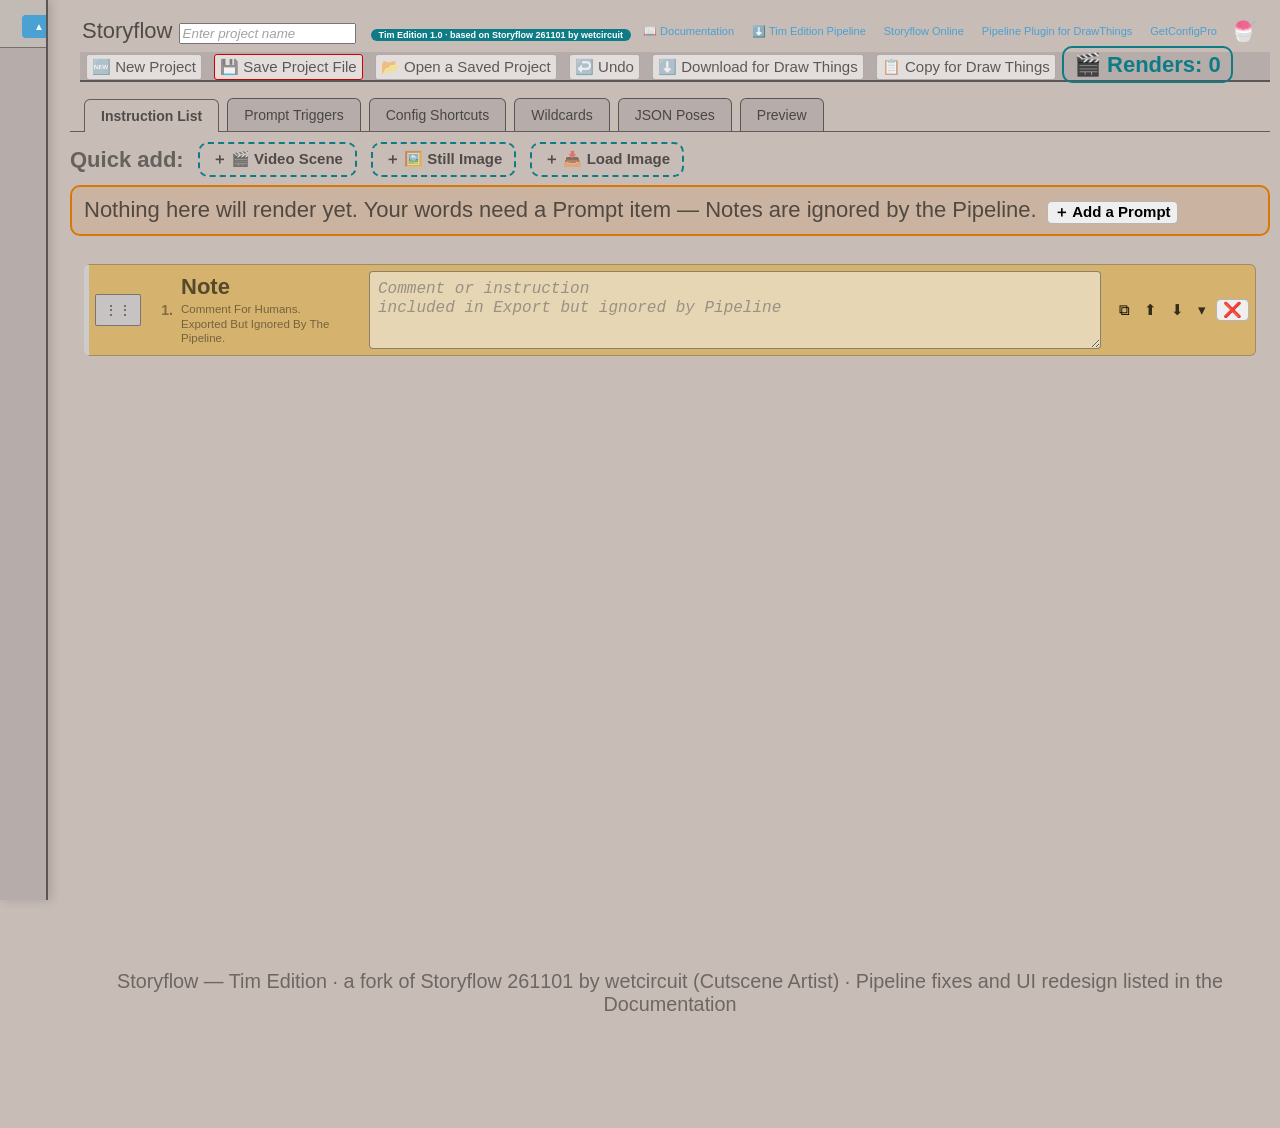
==== commit 70f742f8: "Fix 25: Load Image quick-add + image picker (name + thumbnail) on Load/Mask/Moodboard-Add items" ====
--- a/index.html
+++ b/index.html
@@ -1111,6 +1111,8 @@
 body.tray-left #fixed-instructions-bar.tray-collapsed .dock-switch,
 body.tray-left #fixed-instructions-bar.tray-collapsed #traySearch { display: none; }
 .tim-footer { text-align: center; opacity: 0.75; font-size: 0.9em; margin: 18px 0 90px; }
+.pick-image-btn { margin-left: 8px; border: 1px solid var(--border-color); background: transparent; color: inherit; border-radius: 8px; padding: 3px 9px; cursor: pointer; font-weight: 600; white-space: nowrap; }
+.pick-image-thumb { max-height: 64px; max-width: 96px; border-radius: 6px; margin-left: 8px; vertical-align: middle; }
     </style>
 <!-- iOS / Apple Home Screen Icons & App Mode -->
 <link rel="apple-touch-icon" sizes="180x180" href="https://cutsceneartist.com/DrawThings/app-icons/icon-180.png">
@@ -1217,7 +1219,8 @@
     <div class="quick-add-bar">
         <span class="quick-add-label">Quick add:</span>
         <button class="btn-template" onclick="addVideoScene()" title="Adds Add Text + Length from Dialogue + Prompt — one complete video scene">＋ 🎬 Video Scene</button>
-        <button class="btn-template" onclick="addStillImage()" title="Adds a single Prompt item — one still image">＋ 🖼️ Still Image</button>
+        <button class="btn-template" onclick="addStillImage()" title="Adds a single Prompt item — Draw Things creates one still image from your text">＋ 🖼️ Still Image</button>
+        <button class="btn-template" onclick="addLoadImage()" title="Adds a Load Image item — brings in an existing picture file from Draw Things' Pictures folder">＋ 📥 Load Image</button>
     </div>
     <div id="renderGuard" class="render-guard" style="display:none"></div>
 
@@ -1503,7 +1506,7 @@
     maskBkgd: "Sets the mask to the detected background.",
     maskFG: "Sets the mask to the detected foreground.",
     maskBody: "Builds a mask from body parts (upper/lower/clothes/neck) + grow pixels.",
-    maskLoad: "Loads a mask image from Pictures.",
+    maskLoad: "Loads a mask image from Pictures. 🖼️ Pick fills in the name from a photo/file — the image must be a PNG in Draw Things' Pictures folder.",
     maskAsk: "Answer model finds the named thing; its box becomes the mask.",
     depthToCanvas: "Copies the depth layer back onto the canvas.",
     depthCanvas: "Copies the canvas picture into the depth layer as-is.",
@@ -1530,8 +1533,8 @@
     moodboardRemove: "Removes a moodboard image by index (starts at 0).",
     canvasSave: "Saves the WHOLE canvas as PNG to Pictures (folder must exist; overwrites same-name).",
     canvasSaveArea: "Saves only the visible render area as PNG to Pictures.",
-    canvasLoad: "Loads an image from Pictures onto the canvas (clears + scales to render size).",
-    moodboardAdd: "Loads an image from Pictures onto the moodboard.",
+    canvasLoad: "Loads an image from Pictures onto the canvas (clears + scales to render size). 🖼️ Pick fills in the name from a photo/file — the image must be a PNG in Draw Things' Pictures folder (in Draw Things: import the photo, then Save it with a name).",
+    moodboardAdd: "Loads an image from Pictures onto the moodboard. 🖼️ Pick fills in the name from a photo/file — the image must be a PNG in Draw Things' Pictures folder.",
     loopAddMB: "Loop only: each pass adds the NEXT image from this folder to the moodboard.",
     loopLoad: "Loop only: each pass loads the NEXT image from this folder.",
     loopLoadMask: "Loop only: each pass loads the NEXT mask from this folder (pairs with Load Image).",
@@ -2181,8 +2184,44 @@
             input.placeholder = cfg.placeholder;
             input.value = itemObj.value || "";
             input.addEventListener("input", () => updatePreview());
-            
+
             el.appendChild(input);
+
+            // [Tim edition] Image picker for the load-an-image items: pick
+            // from Photos/Files instead of typing the path. Fills in the
+            // file's name and shows a thumbnail so you can confirm it's the
+            // right picture. The image itself still has to live in Draw
+            // Things' Pictures folder under that name at run time — a
+            // browser picker can't copy it there.
+            if (["canvasLoad", "maskLoad", "moodboardAdd"].includes(itemObj.type)) {
+                const fileInput = document.createElement("input");
+                fileInput.type = "file";
+                fileInput.accept = "image/*";
+                fileInput.style.display = "none";
+                const pickBtn = document.createElement("button");
+                pickBtn.type = "button";
+                pickBtn.className = "pick-image-btn";
+                pickBtn.textContent = "🖼️ Pick…";
+                pickBtn.title = "Pick an image from Photos or Files — fills in its file name";
+                const thumb = document.createElement("img");
+                thumb.className = "pick-image-thumb";
+                thumb.alt = "";
+                thumb.style.display = "none";
+                pickBtn.addEventListener("click", () => fileInput.click());
+                fileInput.addEventListener("change", () => {
+                    const file = fileInput.files && fileInput.files[0];
+                    if (!file) return;
+                    input.value = file.name;
+                    try {
+                        thumb.src = URL.createObjectURL(file);
+                        thumb.style.display = "";
+                    } catch (e) { /* preview is a nicety, not required */ }
+                    updatePreview();
+                });
+                el.appendChild(pickBtn);
+                el.appendChild(fileInput);
+                el.appendChild(thumb);
+            }
             el.dataset.valueType = "string";
             container.appendChild(el);
         } else {
@@ -3158,6 +3197,9 @@
 }
 function addStillImage() {
     addItem("prompt");
+}
+function addLoadImage() {
+    addItem("canvasLoad");
 }
 
 /* Tray search: filter the instruction buttons by name. */
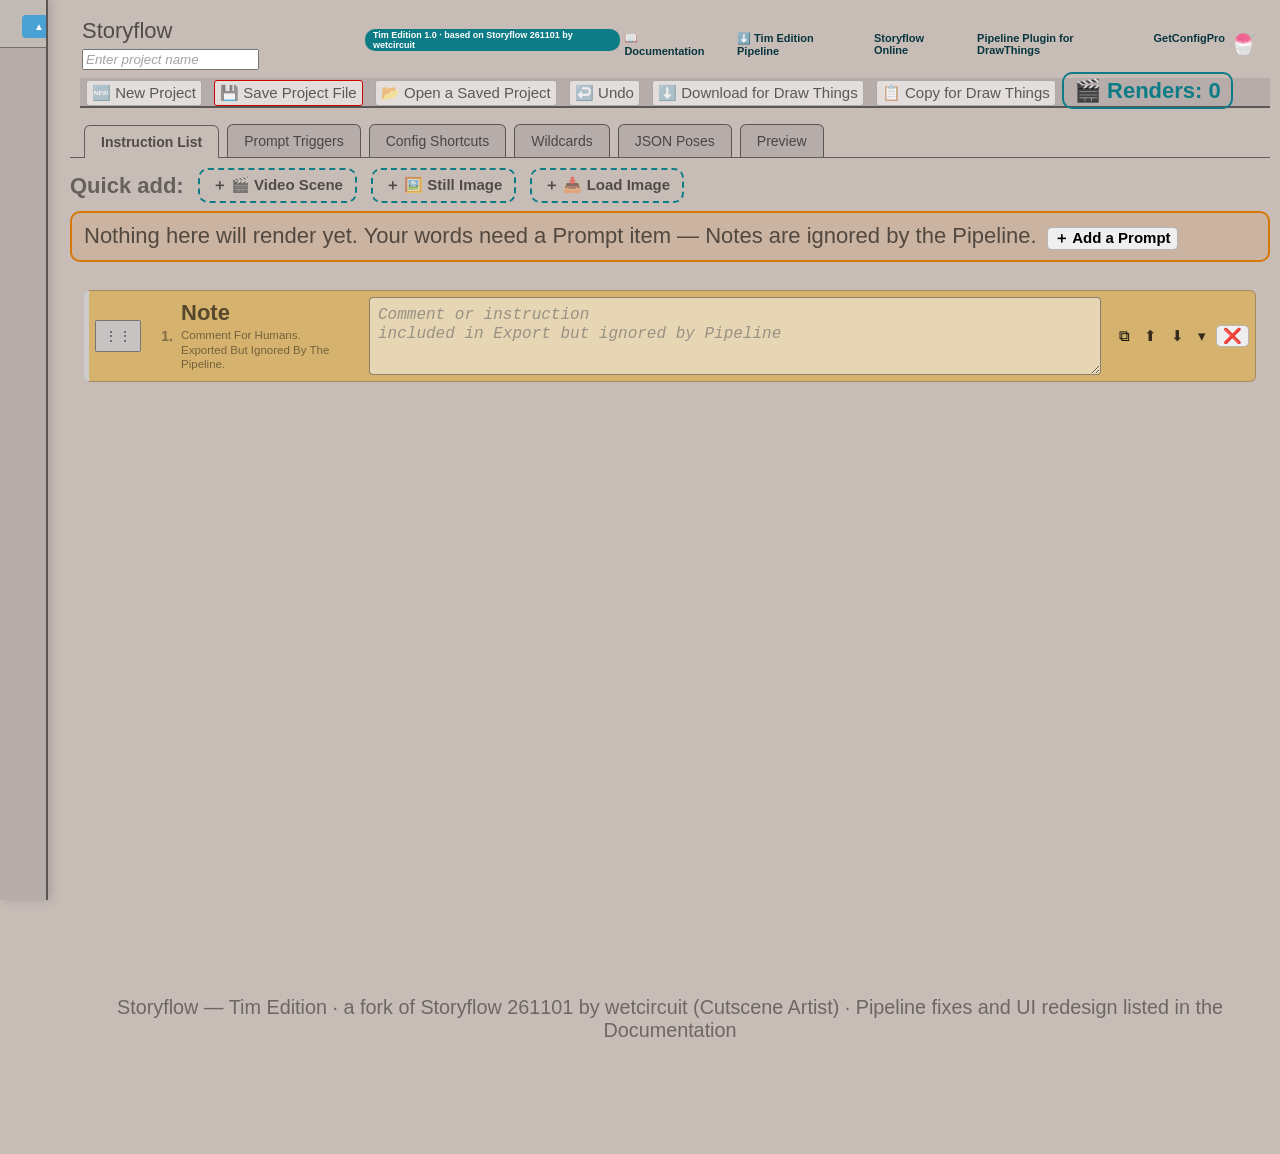
==== commit d07684b2: "Fix 29: header nav links dark teal + semibold on the day theme (were 1.5:1 contrast)" ====
--- a/index.html
+++ b/index.html
@@ -33,6 +33,8 @@
     /* Interactive Elements */
     --primary-color: #4AA1D3;
     --primary-hover: #5991A6;
+    --nav-link: #07363f; /* [Tim edition fix] header links: dark enough to read on the day background */
+    --nav-link-hover: #000000;
     --btn-bg: #E3DDDC;
     --btn-hover: #DAD5CF;
     --btn-border: rgba(50, 50, 50, 0.3);
@@ -274,6 +276,21 @@
 
 .secondary-action:hover {
     color: var(--primary-hover);
+}
+
+/* [Tim edition fix] The header nav links used the light-blue primary color
+   at font-weight 200 — nearly invisible on the day theme's light background.
+   In the day theme they now use a dark teal (see --nav-link in the day
+   block); other themes keep their primary color. All themes get a heavier
+   weight so the small text reads. */
+.app-header-nav .secondary-action {
+    color: var(--nav-link, var(--primary-color));
+    font-weight: 600;
+}
+
+.app-header-nav .secondary-action:hover {
+    color: var(--nav-link-hover, var(--primary-hover));
+    text-decoration: underline;
 }
 
         body { 
@@ -1113,6 +1130,7 @@
 .tim-footer { text-align: center; opacity: 0.75; font-size: 0.9em; margin: 18px 0 90px; }
 .pick-image-btn { margin-left: 8px; border: 1px solid var(--border-color); background: transparent; color: inherit; border-radius: 8px; padding: 3px 9px; cursor: pointer; font-weight: 600; white-space: nowrap; }
 .pick-image-thumb { max-height: 64px; max-width: 96px; border-radius: 6px; margin-left: 8px; vertical-align: middle; }
+.pick-image-note { color: #b45309; font-size: 0.85em; margin-top: 4px; max-width: 520px; }
     </style>
 <!-- iOS / Apple Home Screen Icons & App Mode -->
 <link rel="apple-touch-icon" sizes="180x180" href="https://cutsceneartist.com/DrawThings/app-icons/icon-180.png">
@@ -1533,8 +1551,8 @@
     moodboardRemove: "Removes a moodboard image by index (starts at 0).",
     canvasSave: "Saves the WHOLE canvas as PNG to Pictures (folder must exist; overwrites same-name).",
     canvasSaveArea: "Saves only the visible render area as PNG to Pictures.",
-    canvasLoad: "Loads an image from Pictures onto the canvas (clears + scales to render size). 🖼️ Pick fills in the name from a photo/file — the image must be a PNG in Draw Things' Pictures folder (in Draw Things: import the photo, then Save it with a name).",
-    moodboardAdd: "Loads an image from Pictures onto the moodboard. 🖼️ Pick fills in the name from a photo/file — the image must be a PNG in Draw Things' Pictures folder.",
+    canvasLoad: "Puts an image on the canvas. 🖼️ Pick… bakes the photo into the project itself — no file needed in Pictures (kept at up to 1280px). Or type the name of a file already in Draw Things' Pictures folder. The image lands at its own size at 0,0 — it is NOT scaled to the render size; follow with Adapt Size or Move & Scale if it must fit.",
+    moodboardAdd: "Adds an image to the moodboard. 🖼️ Pick… bakes the photo into the project itself — no file needed in Pictures (kept at up to 1280px). Or type the name of a file already in Draw Things' Pictures folder.",
     loopAddMB: "Loop only: each pass adds the NEXT image from this folder to the moodboard.",
     loopLoad: "Loop only: each pass loads the NEXT image from this folder.",
     loopLoadMask: "Loop only: each pass loads the NEXT mask from this folder (pairs with Load Image).",
@@ -2071,6 +2089,39 @@
 /* ===========================
    Create item DOM
    =========================== */
+/* [Tim edition] Bake a picked photo into the project itself: downscale it
+   and store it on the item as a data URI. The Pipeline can load a data URI
+   directly (its own Color Fill does exactly this), so the photo travels
+   inside the exported project — no file in Draw Things' Pictures folder
+   needed, which is the only route that works end-to-end on iPad, where a
+   browser can never copy a Photos picture into another app's storage.
+   Any failure (undecodable format etc.) quietly leaves name-only mode. */
+const EMBED_NOTE_TEXT = "✓ This photo is baked into the project — it loads in Draw Things with no file needed, nothing to save into Pictures first. (Kept at up to 1280px, which is plenty for frames and references.) To use a full-size Pictures file instead, just type its name over the field.";
+const PICK_WARN_TEXT = "⚠️ Name filled in from your pick — the run will fail with a file error unless this exact file is also in Draw Things' Pictures folder. To put it there: import it onto the canvas in Draw Things, then Save Full Image with this same name.";
+function embedPickedImage(file, itemEl, noteEl) {
+    try {
+        const url = URL.createObjectURL(file);
+        const img = new Image();
+        img.onload = () => {
+            try {
+                const MAX = 1280;
+                const scale = Math.min(1, MAX / Math.max(img.naturalWidth || 1, img.naturalHeight || 1));
+                const c = document.createElement("canvas");
+                c.width = Math.max(1, Math.round((img.naturalWidth || 1) * scale));
+                c.height = Math.max(1, Math.round((img.naturalHeight || 1) * scale));
+                c.getContext("2d").drawImage(img, 0, 0, c.width, c.height);
+                itemEl.dataset.embedData = c.toDataURL("image/jpeg", 0.85);
+                noteEl.textContent = EMBED_NOTE_TEXT;
+                noteEl.style.display = "";
+            } catch (e) { /* encoding failed — name-only mode stands */ }
+            try { URL.revokeObjectURL(url); } catch (e) {}
+            updatePreview();
+        };
+        img.onerror = () => { try { URL.revokeObjectURL(url); } catch (e) {} };
+        img.src = url;
+    } catch (e) { /* name-only mode stands */ }
+}
+
 function createItemElement(itemObj = { type: "prompt", value: "" }, skipUpdate = false) {
     const container = document.createElement("div");
     container.className = "item fam-" + itemFamily(itemObj.type); // [Tim edition] family color band
@@ -2183,7 +2234,16 @@
             input.type = "text";
             input.placeholder = cfg.placeholder;
             input.value = itemObj.value || "";
-            input.addEventListener("input", () => updatePreview());
+            input.addEventListener("input", () => {
+                // [Tim edition] Typing a file name by hand takes the item out
+                // of baked-in-photo mode: the typed name is what will run.
+                if (container.dataset.embedData) {
+                    delete container.dataset.embedData;
+                    const n = el.querySelector(".pick-image-note");
+                    if (n) { n.textContent = PICK_WARN_TEXT; n.style.display = ""; }
+                }
+                updatePreview();
+            });
 
             el.appendChild(input);
 
@@ -2207,20 +2267,42 @@
                 thumb.className = "pick-image-thumb";
                 thumb.alt = "";
                 thumb.style.display = "none";
+                const pickNote = document.createElement("div");
+                pickNote.className = "pick-image-note";
+                pickNote.style.display = "none";
+                pickNote.textContent = "⚠️ Name filled in from your pick — the run will fail with a file error unless this exact file is also in Draw Things' Pictures folder. To put it there: import it onto the canvas in Draw Things, then Save Full Image with this same name.";
                 pickBtn.addEventListener("click", () => fileInput.click());
                 fileInput.addEventListener("change", () => {
                     const file = fileInput.files && fileInput.files[0];
                     if (!file) return;
                     input.value = file.name;
+                    pickNote.textContent = PICK_WARN_TEXT;
+                    pickNote.style.display = "";
                     try {
                         thumb.src = URL.createObjectURL(file);
                         thumb.style.display = "";
                     } catch (e) { /* preview is a nicety, not required */ }
+                    // [Tim edition] On Load Image / Add to Moodboard, also bake
+                    // the photo into the project so it loads with no file at
+                    // all. (Load Mask stays name-only: masks are made in-app.)
+                    if (itemObj.type === "canvasLoad" || itemObj.type === "moodboardAdd") {
+                        embedPickedImage(file, container, pickNote);
+                    }
                     updatePreview();
                 });
+                // [Tim edition] Restoring a project whose photo was baked in:
+                // put the data back on the item and say so.
+                if (itemObj.embed && (itemObj.type === "canvasLoad" || itemObj.type === "moodboardAdd")) {
+                    container.dataset.embedData = itemObj.embed;
+                    thumb.src = itemObj.embed;
+                    thumb.style.display = "";
+                    pickNote.textContent = EMBED_NOTE_TEXT;
+                    pickNote.style.display = "";
+                }
                 el.appendChild(pickBtn);
                 el.appendChild(fileInput);
                 el.appendChild(thumb);
+                el.appendChild(pickNote);
             }
             el.dataset.valueType = "string";
             container.appendChild(el);
@@ -2484,7 +2566,12 @@
     } else {
         value = true;
     }
-    items.push({ type, value });
+    const obj = { type, value };
+    // [Tim edition] A baked-in photo rides along in the saved project data.
+    if ((type === "canvasLoad" || type === "moodboardAdd") && el.dataset.embedData) {
+        obj.embed = el.dataset.embedData;
+    }
+    items.push(obj);
   });
   return items;
 }
@@ -2492,7 +2579,7 @@
 /* ===========================
    Add item (to DOM)
    =========================== */
-function addItem(type = "prompt", value = undefined, skipUpdate = false) {
+function addItem(type = "prompt", value = undefined, skipUpdate = false, embed = undefined) {
     clearDragHighlight();
     if (!skipUpdate) pushUndoSnapshot(); // [Tim edition] additions are undoable
 
@@ -2506,6 +2593,7 @@
     }
 
     const itemObj = { type, value: resolvedValue };
+    if (embed) itemObj.embed = embed; // [Tim edition] baked-in photo, when restoring a saved project
     const el = createItemElement(itemObj, skipUpdate);
     document.getElementById("itemtList").appendChild(el);
     
@@ -3046,7 +3134,7 @@
              it.type === "maskAsk" ||
              it.type === "askZoom"
         ) {
-             output += `[${idx + 1}] ${it.type}: ${JSON.stringify(it.value)}\n\n`;
+             output += `[${idx + 1}] ${it.type}: ${it.embed ? `📷 embedded photo "${it.value}" (travels inside the project)` : JSON.stringify(it.value)}\n\n`;
         } else if (it.type === "frames") {
              // [Tim edition fix] seconds now use value/fps, matching the
              // item badges (was (value-1)/fps for all three frame types)
@@ -3135,7 +3223,7 @@
     }
 
     if (data.items && Array.isArray(data.items) && data.items.length > 0) {
-        data.items.forEach((it) => addItem(it.type, it.value, true));
+        data.items.forEach((it) => addItem(it.type, it.value, true, it.embed));
     } else {
         addItem("note", "", true);
     }
@@ -3436,7 +3524,7 @@
                 }
 
                 if (data.items && Array.isArray(data.items) && data.items.length > 0) {
-                    data.items.forEach((it) => addItem(it.type, it.value, true));
+                    data.items.forEach((it) => addItem(it.type, it.value, true, it.embed));
                 } else {
                     addItem("prompt", "", true);
                 }
@@ -3577,6 +3665,12 @@
         ) {
             instructionString = `{"${it.type}": ${it.value}}`;
         } else if (
+            (it.type === "canvasLoad" || it.type === "moodboardAdd") && it.embed
+        ) {
+            // [Tim edition] The photo itself is the instruction value — the
+            // Pipeline loads a data URI directly, no Pictures file needed.
+            instructionString = `{"${it.type}": ${JSON.stringify(it.embed)}}`;
+        } else if (
             it.type === "canvasSave" ||
             it.type === "canvasSaveArea" ||
             it.type === "canvasLoad" ||
